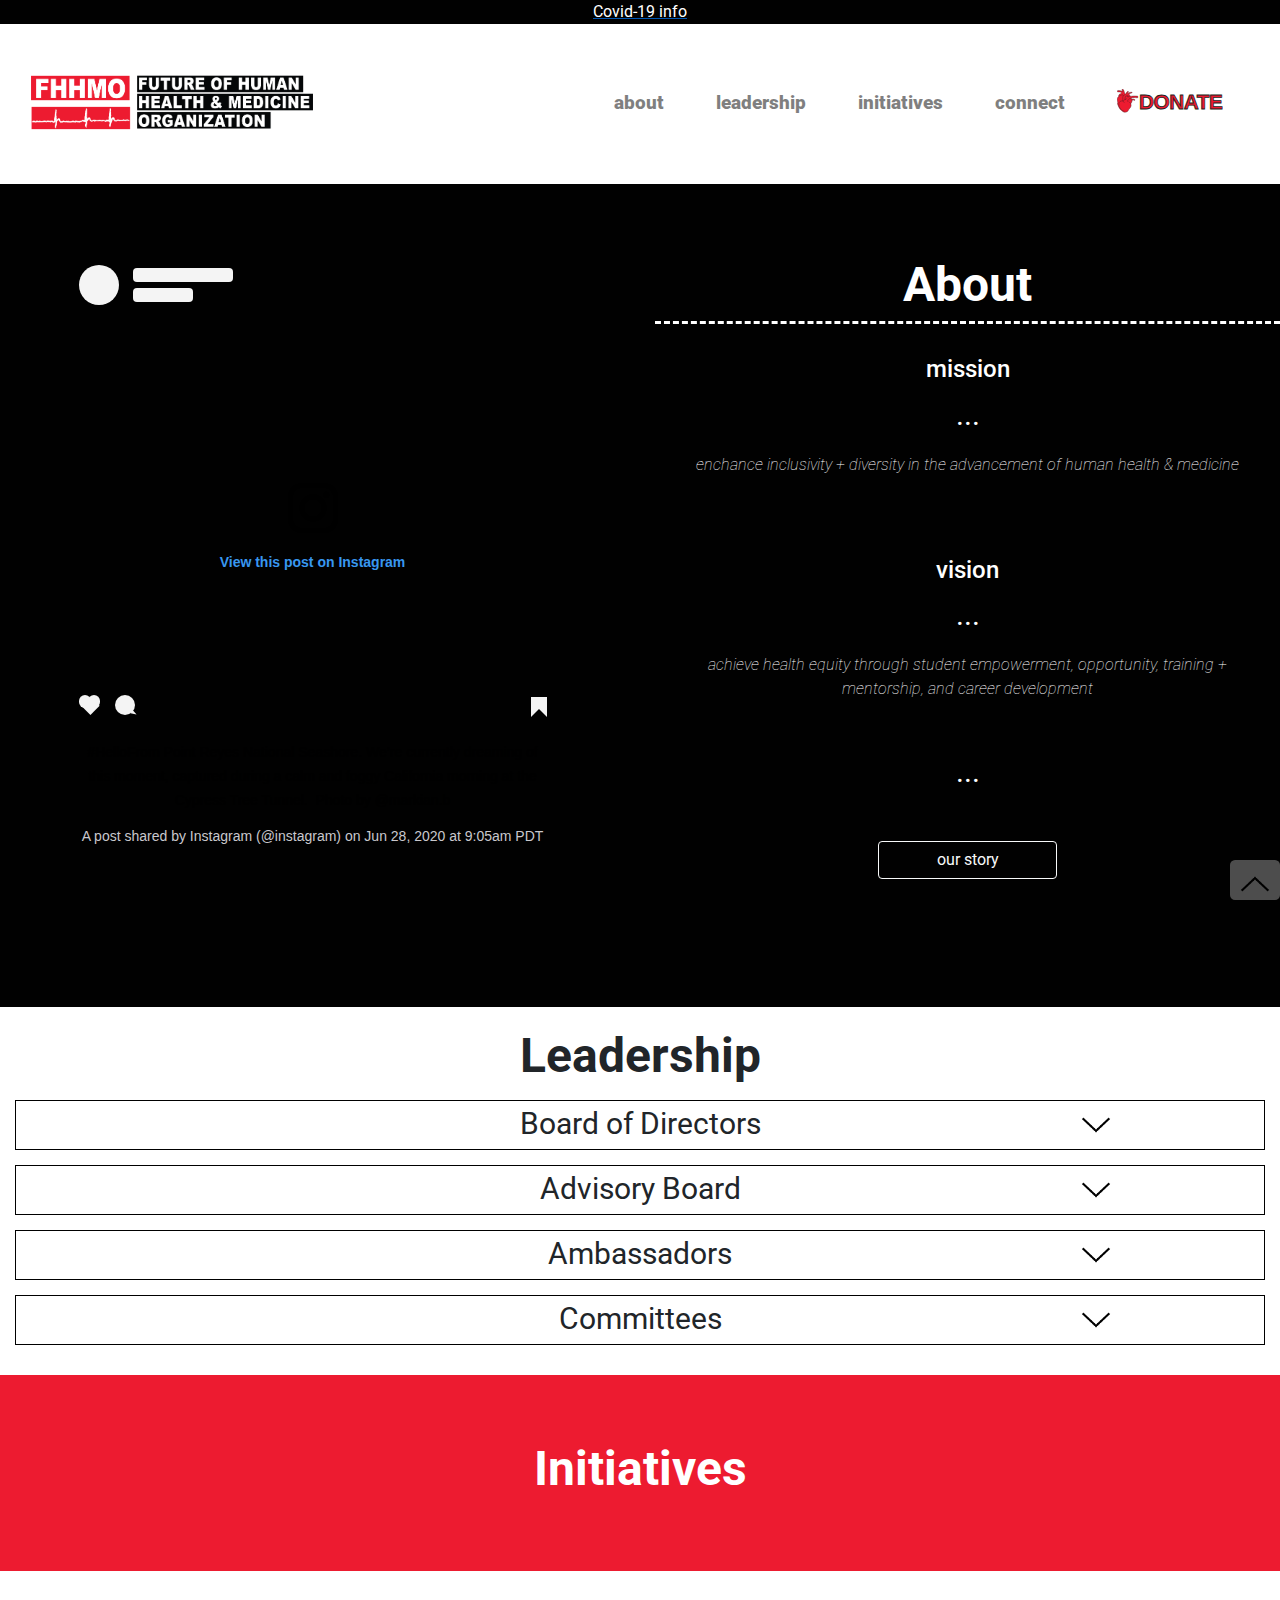
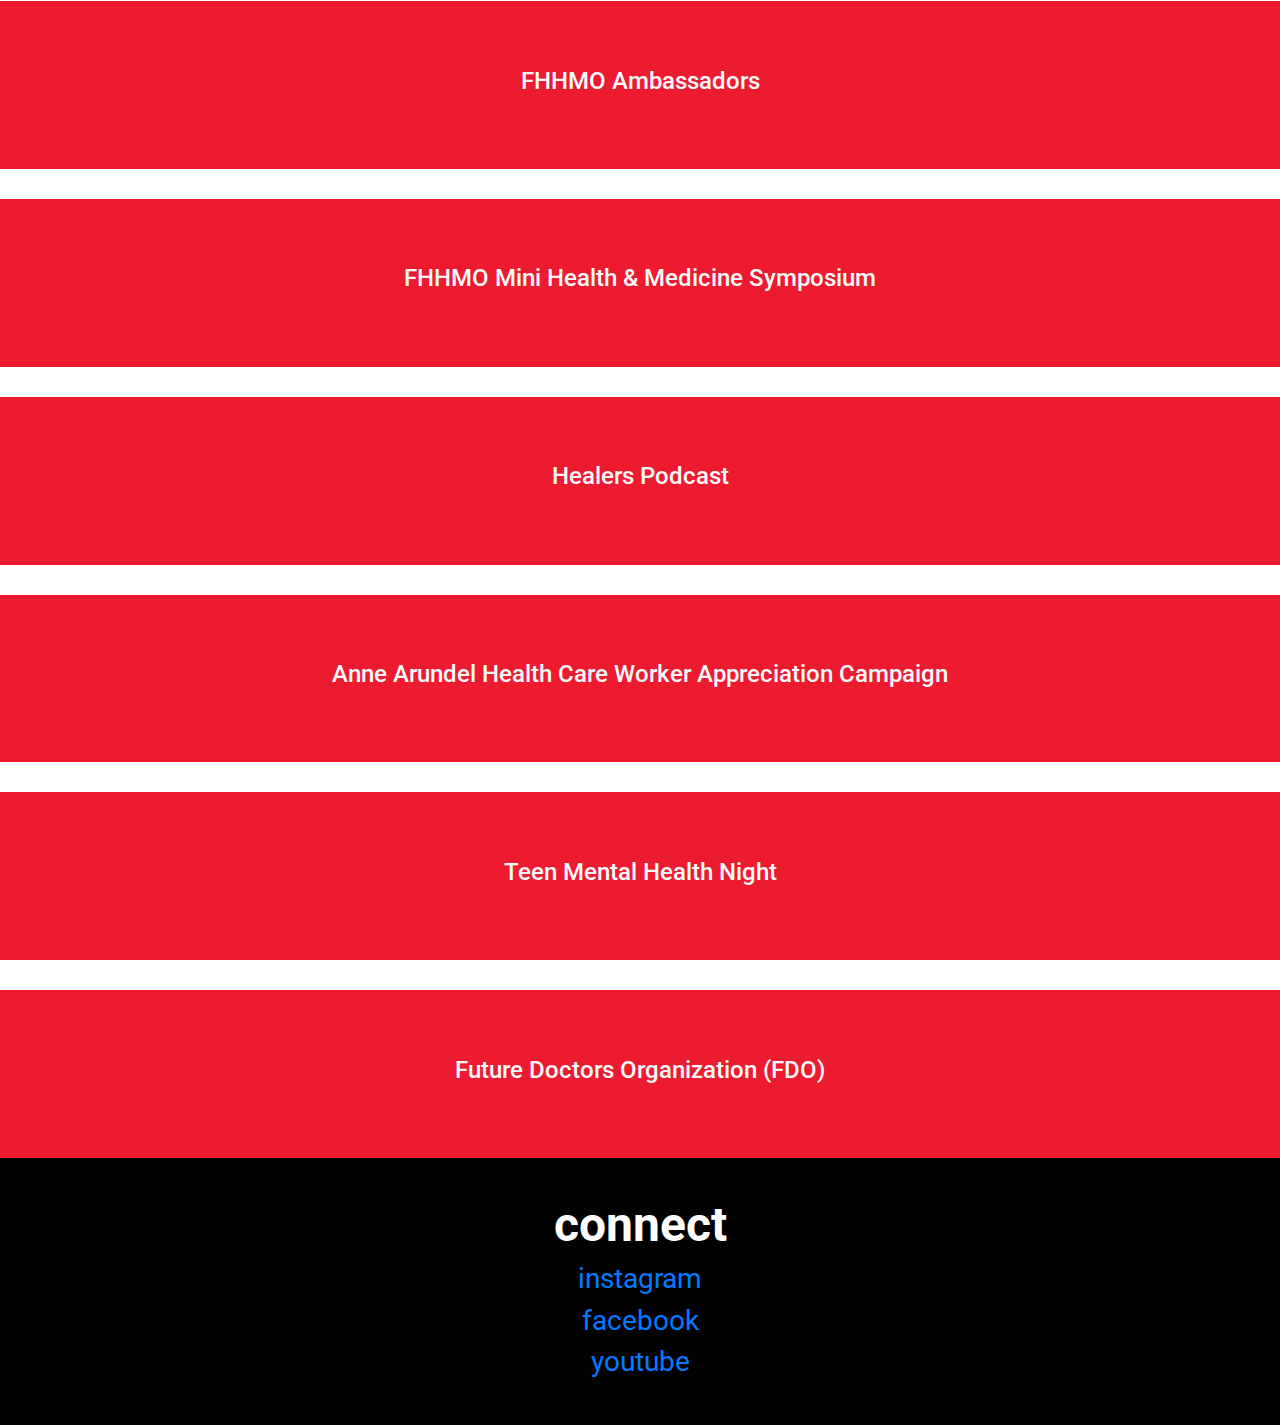
==== index.html @ d62b09a0 "second" ====
<!DOCTYPE html>
<html lang="en" dir="ltr">

<head>
  <meta charset="utf-8">
  <title>FHHMO</title>
  <!-- Google Fonts -->
  <link href="https://fonts.googleapis.com/css2?family=Roboto:ital,wght@0,400;0,500;0,900;1,100&display=swap" rel="stylesheet">

  <!-- style sheet links -->
  <link rel="stylesheet" href="css/styles.css">
  <link rel="stylesheet" href="https://stackpath.bootstrapcdn.com/bootstrap/4.3.1/css/bootstrap.min.css" integrity="sha384-ggOyR0iXCbMQv3Xipma34MD+dH/1fQ784/j6cY/iJTQUOhcWr7x9JvoRxT2MZw1T" crossorigin="anonymous">

  <meta name="viewport" content="width=device-width, initial-scale=1, shrink-to-fit=no">

  <!-- Bootstrap Scripts -->
  <!-- jQuery first, then Popper.js, then Bootstrap JS -->
  <!--<script src="https://code.jquery.com/jquery-3.3.1.slim.min.js" integrity="sha384-q8i/X+965DzO0rT7abK41JStQIAqVgRVzpbzo5smXKp4YfRvH+8abtTE1Pi6jizo" crossorigin="anonymous"></script>-->
  <script src="https://ajax.googleapis.com/ajax/libs/jquery/3.5.1/jquery.min.js"></script>
  <script src="https://cdnjs.cloudflare.com/ajax/libs/popper.js/1.14.7/umd/popper.min.js" integrity="sha384-UO2eT0CpHqdSJQ6hJty5KVphtPhzWj9WO1clHTMGa3JDZwrnQq4sF86dIHNDz0W1" crossorigin="anonymous"></script>
  <script src="https://stackpath.bootstrapcdn.com/bootstrap/4.3.1/js/bootstrap.min.js" integrity="sha384-JjSmVgyd0p3pXB1rRibZUAYoIIy6OrQ6VrjIEaFf/nJGzIxFDsf4x0xIM+B07jRM" crossorigin="anonymous"></script>

  <!-- drop-down-handler-->
  <script src="drop-down-handler.js"></script>

</head>


<body>
  <a href="google.com">
    <div style="text-align: center;" class="black">
      Covid-19 info
    </div>
  </a>
  
  <a href="#home">
    <div id="back-to-top">
      <img src="images/down-arrow.png">
    </div>
  </a>


  <section id="home">
    <div class="container-fluid">

      <nav class="navbar navbar-expand-sm navbar-light">
        <a class="navbar-brand" href="#">
          <img src="images/FHHMO_high_res_logo.png" alt="" width="282" height="57">
        </a>
        <button class="navbar-toggler" type="button" data-toggle="collapse" data-target="#navbarTogglerDemo02">
          <span class="navbar-toggler-icon"></span>
        </button>

        <div class="collapse navbar-collapse" id="navbarTogglerDemo02">

          <ul class="navbar-nav ml-auto">

            <li class="nav-item">
              <a class="nav-link" href="#about">about</a>
            </li>
            <li class="nav-item">
              <a class="nav-link" href="#leadership">leadership</a>

            </li>
            <li class="nav-item">
              <a class="nav-link" href="#initiatives">initiatives</a>
            </li>
            <li class="nav-item">
              <a class="nav-link" href="#connect">connect</a>
            </li>
            <li class="nav-item">
              <a class="nav-link" href="https://givebutter.com/qYx73p">
                <img src="images/donate_button.svg" alt="donate-button" height="30">
              </a>
            </li>
          </ul>

        </div>

      </nav>

    </div>

<!-- Video
    <div class="container ">
      <div class="container-fluid  50% embed-responsive embed-responsive-16by9 ">
        <iframe width="56%" height="31.5%" src="https://www.youtube.com/embed/BLvO_H3pqCI" frameborder="0" allow="accelerometer; autoplay; encrypted-media; gyroscope; picture-in-picture"></iframe>
      </div>
    -->


  </section>

  <!-- Issues
  <section class="red">

    <ul>
      <li>medical inequalities</li>
      <li>the leaking medical pipeline</li>
      <li>abundance of preventable diseases</li>
      <li>medical resource allocation</li>
      <li>A not-so representative medical workforce</li>
    </ul> 
    <div class="container extra-padding">
      <h3 class="feature-caption">The Issues</h3>
      <div class="row">
        <div class="feature-box col-lg-4 col-md-6 col-sm-6 issues-pictures">
          <img src="images/Inequality-symbol.svg" class="center" height="60" alt="" ></img>
          <h3 class="feature-title">Medical Inequalities</h3>
          <p>continue to exist across and hinder health across the US & globe.</p>
          <a href="https://www.ncbi.nlm.nih.gov/pmc/articles/PMC4481045/pdf/GHA-8-27106.pdf" class="btn btn-outline-light">Read More</a>
        </div>

        <div class="feature-box col-lg-4 col-md-6 col-sm-6 issues-pictures">
          <img src="images/Medical_Professional_Illustration.svg" class="center" height="60"></img>
          <h3 class="feature-title">Medical Professional Shortages</h3>
          <p>across the US threaten the delivery of health care services.</p>
          <a href="https://www.aamc.org/news-insights/press-releases/new-findings-confirm-predictions-physician-shortage" class="btn btn-outline-light">Read More</a>
        </div>

        <div class="feature-box col-lg-4 col-md-6 col-sm-6 issues-pictures">
          <img src="images/Antibiotic_illustration.svg" class="center" height="60"></img>
          <h3 class="feature-title">Drug Resistance</h3>
          <p>bacterias developing resistance to drugs designed to treat them pose a serious health risk</p>
        <a href="https://www.cdc.gov/drugresistance/index.html" class="btn btn-outline-light">Read More</a>
        </div>

        <div class="feature-box col-lg-4 col-md-6 col-sm-6 issues-pictures" class="center">
          <img src="images/Brain.svg" class="center" height="60"></img>
          <h3 class="feature-title">Mental Health Crisis</h3>
          <p>more and more people fall victim to mental health diseases without getting proper treatment</p>
          <a href="https://www.nimh.nih.gov/health/statistics/index.shtml" class="btn btn-outline-light">Read More</a>
        </div>
        <div class="feature-box col-lg-4 col-md-6 col-sm-6 issues-pictures">
          <img src="images/Inclusive_Learning_Image.svg" class="center" height="80" ></img>
          <h3 class="feature-title">Lack of Inclusive Learning Opportunities</h3>
          <p>for Newcomers in Local Medical & Health Communities</p>
          <a href="https://www.aamc.org/system/files/reports/1/march2014aib_ananalysisofthemedicalschoolpipeline.pdf" class="btn btn-outline-light">Read More</a>
        </div>
        <div class="feature-box col-lg-4 col-md-6 col-sm-6 issues-pictures">
          <img src="images/Opioid_illustration.svg" class="center" height="60"></img>
          <h3 class="feature-title">America’s Opioid Epidemic </h3>
          <p>these pain killers are killing Americans</p>
          <a href="https://www.cdc.gov/drugoverdose/epidemic/index.html" class="btn btn-outline-light">Read More</a>
        </div>
      </div>

  </section>
-->

<!-- Start  -->
  <section id="about" class="black">
    <div class="row">
      <div class="feature-box col-lg-6 col-md-6 col-sm-6">
      <div id="insta-container">
        <blockquote style="height: 100%; width: 100%" class="instagram-media" data-instgrm-captioned data-instgrm-permalink="https://www.instagram.com/p/CB_B4z_s-0r/?utm_source=ig_embed&amp;utm_campaign=loading" data-instgrm-version="12" style=" background:#FFF; border:0; border-radius:3px; box-shadow:0 0 1px 0 rgba(0,0,0,0.5),0 1px 10px 0 rgba(0,0,0,0.15); margin: 1px; max-width:540px; min-width:326px; padding:0; width:99.375%; width:-webkit-calc(100% - 2px); width:calc(100% - 2px); margin-left: 10%;"><div style="padding:16px;"> <a href="https://www.instagram.com/p/CB_B4z_s-0r/?utm_source=ig_embed&amp;utm_campaign=loading" style=" background:#FFFFFF; line-height:0; padding:0 0; text-align:center; text-decoration:none; width:100%;" target="_blank"> <div style=" display: flex; flex-direction: row; align-items: center;"> <div style="background-color: #F4F4F4; border-radius: 50%; flex-grow: 0; height: 40px; margin-right: 14px; width: 40px;"></div> <div style="display: flex; flex-direction: column; flex-grow: 1; justify-content: center;"> <div style=" background-color: #F4F4F4; border-radius: 4px; flex-grow: 0; height: 14px; margin-bottom: 6px; width: 100px;"></div> <div style=" background-color: #F4F4F4; border-radius: 4px; flex-grow: 0; height: 14px; width: 60px;"></div></div></div><div style="padding: 19% 0;"></div> <div style="display:block; height:50px; margin:0 auto 12px; width:50px;"><svg width="50px" height="50px" viewBox="0 0 60 60" version="1.1" xmlns="https://www.w3.org/2000/svg" xmlns:xlink="https://www.w3.org/1999/xlink"><g stroke="none" stroke-width="1" fill="none" fill-rule="evenodd"><g transform="translate(-511.000000, -20.000000)" fill="#000000"><g><path d="M556.869,30.41 C554.814,30.41 553.148,32.076 553.148,34.131 C553.148,36.186 554.814,37.852 556.869,37.852 C558.924,37.852 560.59,36.186 560.59,34.131 C560.59,32.076 558.924,30.41 556.869,30.41 M541,60.657 C535.114,60.657 530.342,55.887 530.342,50 C530.342,44.114 535.114,39.342 541,39.342 C546.887,39.342 551.658,44.114 551.658,50 C551.658,55.887 546.887,60.657 541,60.657 M541,33.886 C532.1,33.886 524.886,41.1 524.886,50 C524.886,58.899 532.1,66.113 541,66.113 C549.9,66.113 557.115,58.899 557.115,50 C557.115,41.1 549.9,33.886 541,33.886 M565.378,62.101 C565.244,65.022 564.756,66.606 564.346,67.663 C563.803,69.06 563.154,70.057 562.106,71.106 C561.058,72.155 560.06,72.803 558.662,73.347 C557.607,73.757 556.021,74.244 553.102,74.378 C549.944,74.521 548.997,74.552 541,74.552 C533.003,74.552 532.056,74.521 528.898,74.378 C525.979,74.244 524.393,73.757 523.338,73.347 C521.94,72.803 520.942,72.155 519.894,71.106 C518.846,70.057 518.197,69.06 517.654,67.663 C517.244,66.606 516.755,65.022 516.623,62.101 C516.479,58.943 516.448,57.996 516.448,50 C516.448,42.003 516.479,41.056 516.623,37.899 C516.755,34.978 517.244,33.391 517.654,32.338 C518.197,30.938 518.846,29.942 519.894,28.894 C520.942,27.846 521.94,27.196 523.338,26.654 C524.393,26.244 525.979,25.756 528.898,25.623 C532.057,25.479 533.004,25.448 541,25.448 C548.997,25.448 549.943,25.479 553.102,25.623 C556.021,25.756 557.607,26.244 558.662,26.654 C560.06,27.196 561.058,27.846 562.106,28.894 C563.154,29.942 563.803,30.938 564.346,32.338 C564.756,33.391 565.244,34.978 565.378,37.899 C565.522,41.056 565.552,42.003 565.552,50 C565.552,57.996 565.522,58.943 565.378,62.101 M570.82,37.631 C570.674,34.438 570.167,32.258 569.425,30.349 C568.659,28.377 567.633,26.702 565.965,25.035 C564.297,23.368 562.623,22.342 560.652,21.575 C558.743,20.834 556.562,20.326 553.369,20.18 C550.169,20.033 549.148,20 541,20 C532.853,20 531.831,20.033 528.631,20.18 C525.438,20.326 523.257,20.834 521.349,21.575 C519.376,22.342 517.703,23.368 516.035,25.035 C514.368,26.702 513.342,28.377 512.574,30.349 C511.834,32.258 511.326,34.438 511.181,37.631 C511.035,40.831 511,41.851 511,50 C511,58.147 511.035,59.17 511.181,62.369 C511.326,65.562 511.834,67.743 512.574,69.651 C513.342,71.625 514.368,73.296 516.035,74.965 C517.703,76.634 519.376,77.658 521.349,78.425 C523.257,79.167 525.438,79.673 528.631,79.82 C531.831,79.965 532.853,80.001 541,80.001 C549.148,80.001 550.169,79.965 553.369,79.82 C556.562,79.673 558.743,79.167 560.652,78.425 C562.623,77.658 564.297,76.634 565.965,74.965 C567.633,73.296 568.659,71.625 569.425,69.651 C570.167,67.743 570.674,65.562 570.82,62.369 C570.966,59.17 571,58.147 571,50 C571,41.851 570.966,40.831 570.82,37.631"></path></g></g></g></svg></div><div style="padding-top: 8px;"> <div style=" color:#3897f0; font-family:Arial,sans-serif; font-size:14px; font-style:normal; font-weight:550; line-height:18px;"> View this post on Instagram</div></div><div style="padding: 12.5% 0;"></div> <div style="display: flex; flex-direction: row; margin-bottom: 14px; align-items: center;"><div> <div style="background-color: #F4F4F4; border-radius: 50%; height: 12.5px; width: 12.5px; transform: translateX(0px) translateY(7px);"></div> <div style="background-color: #F4F4F4; height: 12.5px; transform: rotate(-45deg) translateX(3px) translateY(1px); width: 12.5px; flex-grow: 0; margin-right: 14px; margin-left: 2px;"></div> <div style="background-color: #F4F4F4; border-radius: 50%; height: 12.5px; width: 12.5px; transform: translateX(9px) translateY(-18px);"></div></div><div style="margin-left: 8px;"> <div style=" background-color: #F4F4F4; border-radius: 50%; flex-grow: 0; height: 20px; width: 20px;"></div> <div style=" width: 0; height: 0; border-top: 2px solid transparent; border-left: 6px solid #f4f4f4; border-bottom: 2px solid transparent; transform: translateX(16px) translateY(-4px) rotate(30deg)"></div></div><div style="margin-left: auto;"> <div style=" width: 0px; border-top: 8px solid #F4F4F4; border-right: 8px solid transparent; transform: translateY(16px);"></div> <div style=" background-color: #F4F4F4; flex-grow: 0; height: 12px; width: 16px; transform: translateY(-4px);"></div> <div style=" width: 0; height: 0; border-top: 8px solid #F4F4F4; border-left: 8px solid transparent; transform: translateY(-4px) translateX(8px);"></div></div></div></a> <p style=" margin:8px 0 0 0; padding:0 4px;"> <a href="https://www.instagram.com/p/CB_B4z_s-0r/?utm_source=ig_embed&amp;utm_campaign=loading" style=" color:#000; font-family:Arial,sans-serif; font-size:14px; font-style:normal; font-weight:normal; line-height:17px; text-decoration:none; word-wrap:break-word;" target="_blank">#HelloFrom Point Reyes National Seashore. We’re currently dreaming of this moment, captured during a calm and foggy California morning at the Cypress Tree Tunnel.⁣⁣ ⁣ Photo by @markian.b</a></p> <p style=" color:#c9c8cd; font-family:Arial,sans-serif; font-size:14px; line-height:17px; margin-bottom:0; margin-top:8px; overflow:hidden; padding:8px 0 7px; text-align:center; text-overflow:ellipsis; white-space:nowrap;">A post shared by <a href="https://www.instagram.com/instagram/?utm_source=ig_embed&amp;utm_campaign=loading" style=" color:#c9c8cd; font-family:Arial,sans-serif; font-size:14px; font-style:normal; font-weight:normal; line-height:17px;" target="_blank"> Instagram</a> (@instagram) on <time style=" font-family:Arial,sans-serif; font-size:14px; line-height:17px;" datetime="2020-06-28T16:05:31+00:00">Jun 28, 2020 at 9:05am PDT</time></p></div></blockquote> <script async src="http://www.instagram.com/embed.js"></script>
      </div>
      </div>
      <div class="feature-box col-lg-6 col-md-6 col-sm-6">
        <div class="container">
          <h3 class="feature-caption">About</h3>
          <div class="row" id="about-row">
            <div class="feature-box col-lg-12 col-md-12 col-sm-12">
              <h3 class="feature-title">mission</h3>
              <p class="dot-separator">...</p>
              <p class="thin-paragraph">enchance inclusivity + diversity in the advancement of human health & medicine</p>
            </div>
    
            <div class="feature-box col-lg-12 col-md-12 col-sm-12">
              <h3 class="feature-title">vision</h3>
              <p class="dot-separator">...</p>
              <p class="thin-paragraph">achieve health equity through student empowerment, opportunity, training + mentorship, and career development</p>
            </div>
          </div>
          <p class="dot-separator">...</p>
          <div class="row">
            <div class="feature-box col-lg-12 col-md-12 col-sm-12">
              <a href="https://www.cdc.gov/drugresistance/index.html" class="btn btn-outline-light btn-stretch">our story</a>
              </div>
          </div>
      </div>
    </div>
  </section>

  <section id="leadership">
    <h3 style="margin-top: 20px" class="feature-caption">Leadership</h3>
    <div class="drop-down">
      <p class="drop-down-header"> Board of Directors </p>
      <img class="drop-down-arrow" src="images/down-arrow.png">
      <div class="drop-down-value">
        <!-- Template with profile-->
        <div class="row">
          <div class="feature-box col-lg-6 col-md-6 col-sm-6">
          <img style="margin-top: -50px; border-radius: 5px;" class="profile-image" src="images/person.jpeg">
          <div class="drop-down-text" style="padding: 10px; display: inline-block">
            <h3> Bill Gates </h3>
            <p class="thin-paragraph" >Microsoft <br> Bill and Melinda Gates Foundation</p>
          </div>
          </div>
          <div class="feature-box col-lg-6 col-md-6 col-sm-6">
            <img style="margin-top: -50px; border-radius: 5px;" class="profile-image" src="images/person.jpeg">
            <div class="drop-down-text" style="padding: 10px; display: inline-block">
              <h3> Bill Gates </h3>
              <p class="thin-paragraph" >Microsoft <br> Bill and Melinda Gates Foundation</p>
            </div>
            </div>
        </div>
        <!-- End Template -->

        <!-- Template without profile-->
        <div class="row">
          <div class="feature-box col-lg-6 col-md-6 col-sm-6">
            <div class="drop-down-text">
              <h3> Paxton Paganelli </h3>
              <p class="thin-paragraph" >Co-Founder & President</p>
            </div>
            </div>

          <div class="feature-box col-lg-6 col-md-6 col-sm-6">
            <div class="drop-down-text">
              <h3> Paxton Paganelli </h3>
              <p class="thin-paragraph" >Co-Founder & President</p>
            </div>
        </div>
        <!-- End Template -->

        </div>
      </div>
    </div>

    <div class="drop-down">
      <p class="drop-down-header"> Advisory Board </p>
      <img class="drop-down-arrow" src="images/down-arrow.png">
      <div class="drop-down-value">
        <!-- Insert Rows -->
      </div>
    </div>

    <div class="drop-down">
      <p class="drop-down-header"> Ambassadors </p>
      <img class="drop-down-arrow" src="images/down-arrow.png">
      <div class="drop-down-value">
        <!-- Insert Rows -->
      </div>
    </div>

    <div class="drop-down">
      <p class="drop-down-header"> Committees </p>
      <img class="drop-down-arrow" src="images/down-arrow.png">
      <div class="drop-down-value">
        <!-- Insert Rows -->
      </div>
    </div>
    
  </section>


  <section id="initiatives">
    <div class="row red row-space">
      <div class="feature-box col-lg-12 col-md-12 col-sm-12">
        <h3 class="feature-caption">Initiatives</<h3>
      </div>
    </div>
    <div class="row red row-space">
      <div class="feature-box col-lg-12 col-md-12 col-sm-12">
        <a href="google.com"> <h4 class="feature-title btn-outline-light">FHHMO Ambassadors</h4></a>
      </div>
    </div>
    <div class="row red row-space">
      <div class="feature-box col-lg-12 col-md-12 col-sm-12">
        <a href="google.com"> <h4 class="feature-title btn-outline-light">FHHMO Mini Health & Medicine Symposium</h4></a>
      </div>
    </div>
    <div class="row red row-space">
      <div class="feature-box col-lg-12 col-md-12 col-sm-12">
        <a href="google.com"> <h4 class="feature-title btn-outline-light">Healers Podcast</h4></a>
      </div>
    </div>
    <div class="row red row-space">
      <div class="feature-box col-lg-12 col-md-12 col-sm-12">
        <a href="google.com"> <h4 class="feature-title btn-outline-light">Anne Arundel Health Care Worker Appreciation Campaign</h4></a>
      </div>
    </div>
    <div class="row red row-space">
      <div class="feature-box col-lg-12 col-md-12 col-sm-12">
        <a href="google.com"> <h4 class="feature-title btn-outline-light">Teen Mental Health Night</h4></a>
      </div>
    </div>
    <div class="row red row-space">
      <div class="feature-box col-lg-12 col-md-12 col-sm-12">
        <a href="google.com"> <h4 class="feature-title btn-outline-light">Future Doctors Organization (FDO)</h4></a>
      </div>
    </div>
  </section>


  <!-- End  -->

  <!-- Solutions 
  <section id="solution">
    <div class="container-fluid">


    <h3 class ="feature-caption extra-padding">FHHMO's Solution</h3>
  <div class="container">


<div class="row">
  <div class="col-lg-4 col-md-6 col-sm-6 extra-padding">
    <div class="little-box ">Inclusivity</div>
      <div class="little-box">Empowerment</div>
      <div class="little-box">Community</div>
      <div class="little-box">Exposure</div>
      <div class="little-box">Opportunity</div>
      <div class="little-box">Mentorship</div>
      <div class="little-box">Career Development</div>

  </div>
  <div class="col-lg-6 col-md-6 col-sm-6">
    <p class="solution-paragraph"> As a local non-profit organization based out of Annapolis, MD, we connect students, primarily high schoolers, of the community with leading medical & health experts from various health careers and professions through a variety of empowerment opportunities and resources. Through such opportunities, students are able to engage with local medical health leaders and ask questions about the field and state of human health and medicine.
    <p class="solution-paragraph">When it comes to the advancement of human health and medicine, it is an effort and cause in which all fellow humans are stakeholders. At FHHMO, through community-centric inclusive empowerment efforts, we believe in a medical & health work force that represents the entire population, where everyone has the best chance for a healthier future.
    <p class="solution-paragraph">Since our inception, originating in 2012, for seven years now, we continue to organize and provide opportunities for students
    ages (13-19) to learn about the medical field and to take action to ensure the future of human health and medicine.</p>
  </div>

</div>

  </div>
  </div>
  </section>
  <section id="in action">
  </section>

-->

  <section id="connect">
    <div class="container-fluid black">

      <h3 class="feature-caption connect-statement" >connect </h3>
      <h3 class="social-media">
        <a href="https://www.instagram.com/fhhmo">instagram</a> </h3>
      <h3 class="social-media">
        <a href="https://www.facebook.com/fhhmo">facebook</a>
      </h3>
      <h3 class="social-media">
        <a href="https://www.youtube.com/channel/UCBR-TOpbzAOdKMTjW9kz0HQ">youtube</a>
        </h3>

    </div>
  </section>


</body>

</html>
---- css/styles.css ----
body {
text-align: center;
}

h1,h2,h3,h4,h5,h6{
  text-align: center;
}

p {
text-align: center;
font-size: 1rem;
}


/* Headings */

.red-donate-button{
  background-color: #ed1b30;
}
.container-fluid{
  padding: 3% 15%;
}

.container{
  padding-top: 1%;
  padding-bottom: 5%;
}

.center{
  display:block;
  margin-left: auto;
  margin-right: auto;
  width: 50%;
  padding-bottom: 1rem;
}
.white-box{
  padding-top: 1%;
  padding-bottom: 1%;
  margin-top: 20px;
}

.big-white-heading{
  font-family: "Roboto";
  font-weight: bolder;
  font-size: 3em;
  line-height: 1;
  color: #ffffff;
  text-align: center;
  padding: 5% ;
}

/* Containers */

/* Sections */
.black-background{
  background-color: #010101;
}

.extra-padding{
  padding-top: 5%;
}

/* Navigation Bar */
.navbar {
  padding: 0 0 4.5rem;
}

.navbar-brand{
  font-family: "Roboto";
  font-size: 1rem;
  font-weight: normal;
}

.nav-item {
  padding: 0 18px
}

.nav-link {
  font-size: 1.2rem;
  font-weight: 900;
}


.feature-box {
  padding: 5%;
}

.feature-caption{
  font-size: 3rem;
  font-family: "Roboto";
  font-weight: 700;
}

.connect-statement{
  text-align: center;
}

.feature-title {
  font-size: 1.5rem;
  font-family: "Roboto";
  font-weight: 500;
}
.solution-paragraph {
  text-align: left;
  font-size: 1.25rem;
  font-family: "Roboto";
  font-weight: lighter;
}

.social-media {
  color: #ffffff;
  font-family: "Roboto";
  font-weight: normal;

}

.issues-pictures{
  align-self:center;
}

.little-box{
  display:block;
  margin-left: auto;
  margin-right: auto;
  width: 50%;
  padding-bottom: .5rem;
  padding-top: .5rem;
  background-color: #ed1b30;
  color: #fff;
  text-align: center;
  font-family: "Roboto";
  font-weight: bolder;
  font-size: 1rem;
}
.black{
  background-color: #010101;
  color: #ffffff;
}

.red {
  background-color: #ed1b30;
  color: #fff;
}

#title .container-fluid{
  padding: 3% 15% 7%;
}

#current-initiatives{
  background-color: #010101;
  color: #fff;
}

#about-row {
  border-top: 3px dashed white;
}

.thin-paragraph {
  font-weight: 100;
  font-style: italic;
}

.dot-separator {
  font-size: 30px;
}

.drop-down {
  border: 1px solid black;
  height: 50px;
  margin: 15px;
  overflow: hidden;
}

.drop-down-value{
  width: 90%;
  margin-left: 5%;
  text-align: left;
}
.drop-down-text>h3 {
  text-align: left;
}
.drop-down-text>p {
  text-align: left;
  margin-top: -10px;
}
.profile-image {
  display: inline-block;
  width: 100px;
}

.drop-down-header {
  text-align: center;
  font-size: 30px;
  margin-left: 25%; 
  width: 50%; 
  display: inline-block
}

.image-frame {
  height: 400px;
  overflow: hidden;
  margin-top: 30px;
}

.image-frame>img {
  display:block;
  margin-left: auto;
  margin-right: auto;
  width: 100%;
}

.btn-border {
  border: 1px solid white;
  padding: 20px;
  border-radius: 5px;
}

.row-space {
  margin-top: 30px;
}

.drop-down-arrow{
  margin-left: 10%; 
  margin-top: -10px; 
  width: 30px; 
  height: 30px;
}

.btn-stretch {
  width: 30%;
  margin-left: 35%;
}

#insta-container {
  margin-left: 10%; 
  width: 80%; 
  height: 640px
}

#back-to-top {
  z-index: 1;
  position: fixed;
  right: 0px;
  bottom: 0px;
  height: 40px;
  width: 50px;
  text-align: center;
  background-color: rgba(255, 255, 255, 0.3);
  border-radius: 5px;
  color: black;
  transform: rotate(180deg)
}

#back-to-top>img {
  height: 30px;
  bottom: 50px;
}
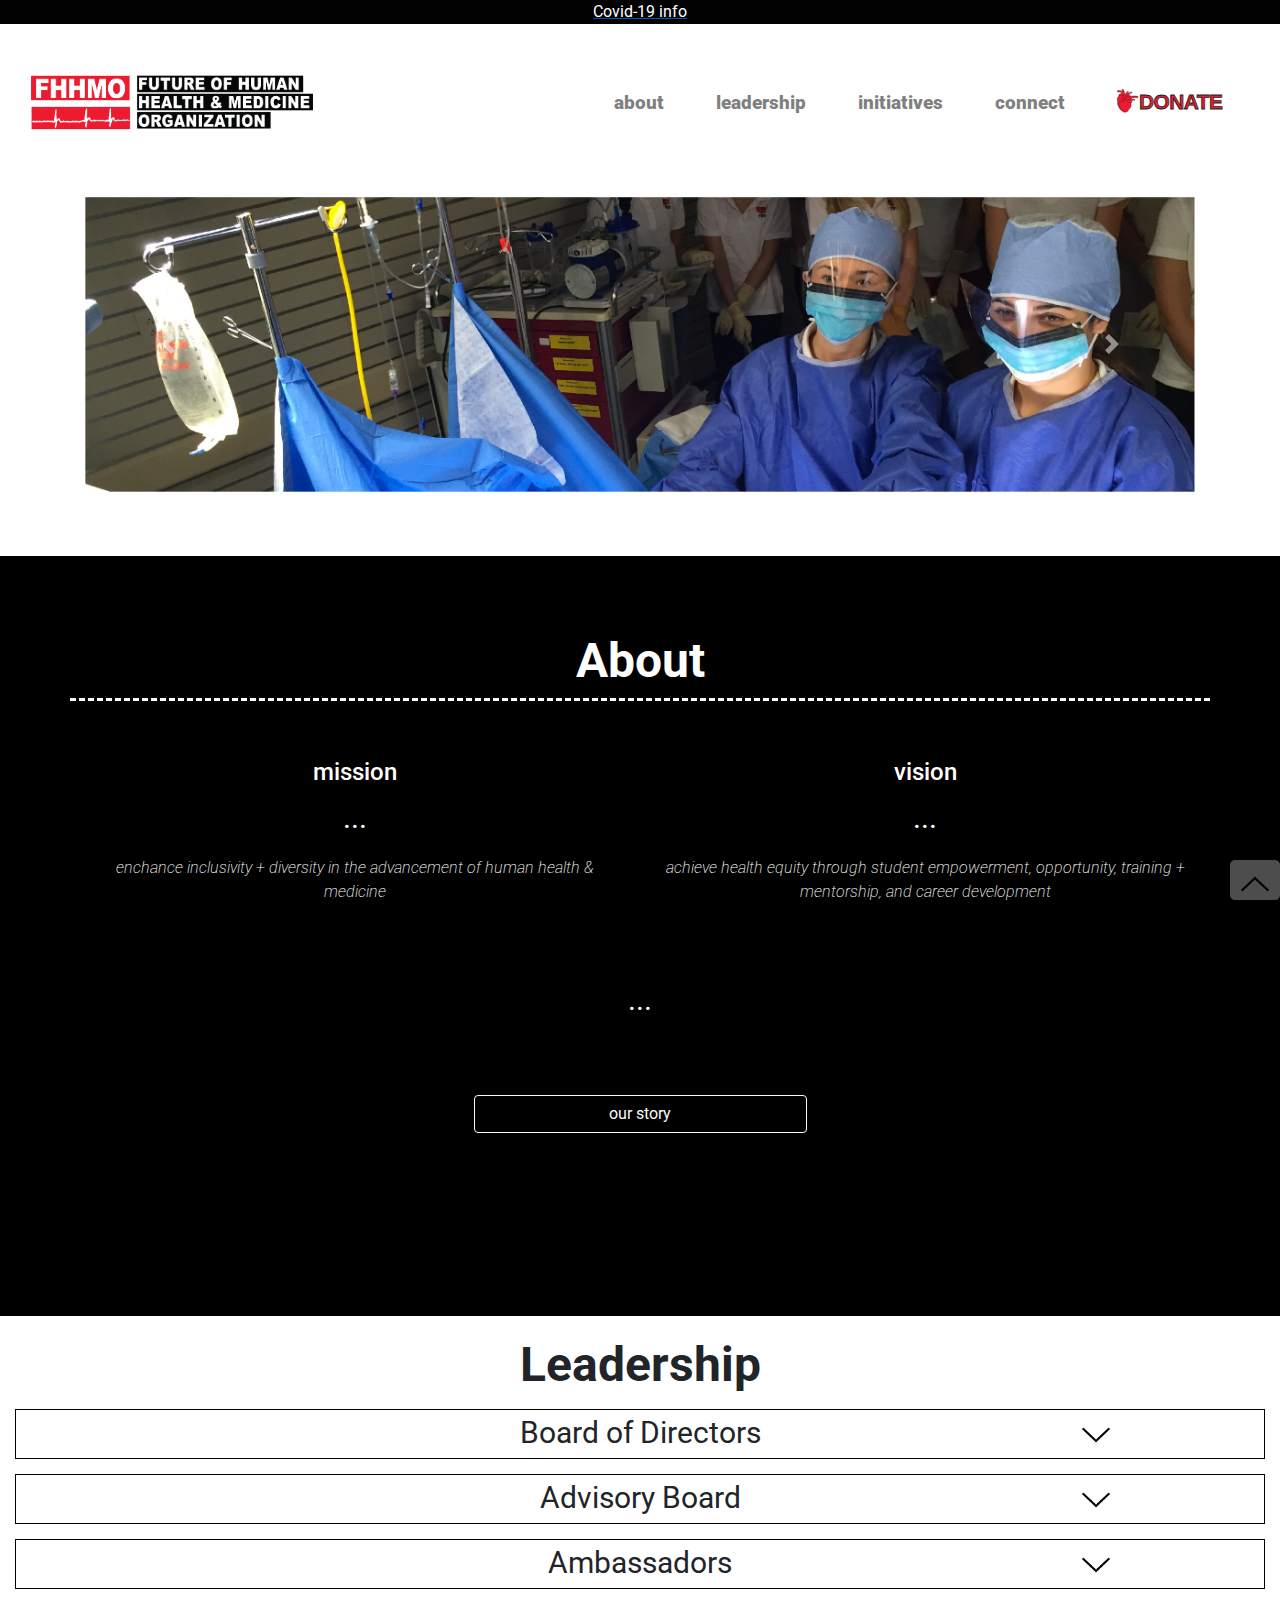
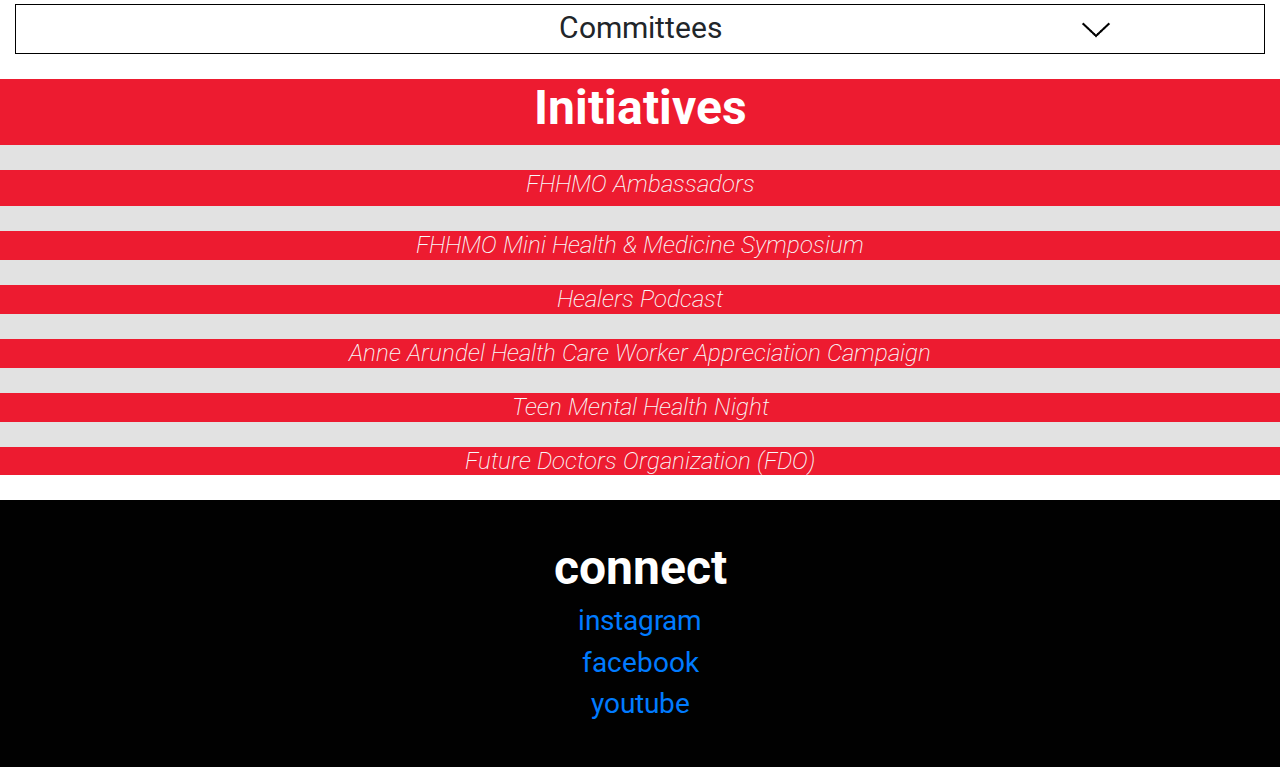
==== commit 959b89ef: "removed instablock and added carousel, adjusted the classes of the about section, added new color ba" ====
--- a/index.html
+++ b/index.html
@@ -13,15 +13,15 @@
 
   <meta name="viewport" content="width=device-width, initial-scale=1, shrink-to-fit=no">
 
+
   <!-- Bootstrap Scripts -->
-  <!-- jQuery first, then Popper.js, then Bootstrap JS -->
-  <!--<script src="https://code.jquery.com/jquery-3.3.1.slim.min.js" integrity="sha384-q8i/X+965DzO0rT7abK41JStQIAqVgRVzpbzo5smXKp4YfRvH+8abtTE1Pi6jizo" crossorigin="anonymous"></script>-->
-  <script src="https://ajax.googleapis.com/ajax/libs/jquery/3.5.1/jquery.min.js"></script>
-  <script src="https://cdnjs.cloudflare.com/ajax/libs/popper.js/1.14.7/umd/popper.min.js" integrity="sha384-UO2eT0CpHqdSJQ6hJty5KVphtPhzWj9WO1clHTMGa3JDZwrnQq4sF86dIHNDz0W1" crossorigin="anonymous"></script>
-  <script src="https://stackpath.bootstrapcdn.com/bootstrap/4.3.1/js/bootstrap.min.js" integrity="sha384-JjSmVgyd0p3pXB1rRibZUAYoIIy6OrQ6VrjIEaFf/nJGzIxFDsf4x0xIM+B07jRM" crossorigin="anonymous"></script>
+  <script src="https://code.jquery.com/jquery-3.2.1.slim.min.js" integrity="sha384-KJ3o2DKtIkvYIK3UENzmM7KCkRr/rE9/Qpg6aAZGJwFDMVNA/GpGFF93hXpG5KkN" crossorigin="anonymous"></script>
+  <script src="https://cdnjs.cloudflare.com/ajax/libs/popper.js/1.12.9/umd/popper.min.js" integrity="sha384-ApNbgh9B+Y1QKtv3Rn7W3mgPxhU9K/ScQsAP7hUibX39j7fakFPskvXusvfa0b4Q" crossorigin="anonymous"></script>
+  <script src="https://maxcdn.bootstrapcdn.com/bootstrap/4.0.0/js/bootstrap.min.js" integrity="sha384-JZR6Spejh4U02d8jOt6vLEHfe/JQGiRRSQQxSfFWpi1MquVdAyjUar5+76PVCmYl" crossorigin="anonymous"></script>
 
   <!-- drop-down-handler-->
-  <script src="drop-down-handler.js"></script>
+  <script src="drop-down-handler.js"></script> 
+
 
 </head>
 
@@ -32,7 +32,7 @@
       Covid-19 info
     </div>
   </a>
-  
+
   <a href="#home">
     <div id="back-to-top">
       <img src="images/down-arrow.png">
@@ -43,7 +43,7 @@
   <section id="home">
     <div class="container-fluid">
 
-      <nav class="navbar navbar-expand-sm navbar-light">
+      <nav class="navbar navbar-expand-lg navbar-light">
         <a class="navbar-brand" href="#">
           <img src="images/FHHMO_high_res_logo.png" alt="" width="282" height="57">
         </a>
@@ -81,7 +81,7 @@
 
     </div>
 
-<!-- Video
+    <!-- Video
     <div class="container ">
       <div class="container-fluid  50% embed-responsive embed-responsive-16by9 ">
         <iframe width="56%" height="31.5%" src="https://www.youtube.com/embed/BLvO_H3pqCI" frameborder="0" allow="accelerometer; autoplay; encrypted-media; gyroscope; picture-in-picture"></iframe>
@@ -100,7 +100,7 @@
       <li>abundance of preventable diseases</li>
       <li>medical resource allocation</li>
       <li>A not-so representative medical workforce</li>
-    </ul> 
+    </ul>
     <div class="container extra-padding">
       <h3 class="feature-caption">The Issues</h3>
       <div class="row">
@@ -148,38 +148,136 @@
   </section>
 -->
 
-<!-- Start  -->
+  <!-- Start  -->
+
+  <!-- Rotating FHHMO Feature Images - Bootstrap Carousel  -->
+  <div class="container">
+    <div id="carouselExampleControls" class="carousel slide" data-ride="carousel">
+      <div class="carousel-inner">
+        <div class="carousel-item active">
+          <img class="d-block w-100" src="feature-images/FHHMO-OR-Student-Empowerment.jpg" alt="FHHMO hands on empowerment opportunity">
+        </div>
+        <div class="carousel-item">
+          <img class="d-block w-100" src="feature-images/FHHMO-Teen-Mental-Health-Night-FHHMO.jpg" alt="Teen Mental Health Nigh by FHHMO information">
+        </div>
+        <div class="carousel-item">
+          <img class="d-block w-100" src="feature-images/FHHMO-Teen-Mental-Health-Night-FHHMO.jpg" alt="Teen Mental Health Nigh by FHHMO information">
+        </div>
+        <div class="carousel-item">
+          <img class="d-block w-100" src="feature-images/Healers-Podcast-by-FHHMO.jpg" alt="Healers Podcast by FHHMO on Spotify with Ramona Seidel">
+        </div>
+      </div>
+      <a class="carousel-control-prev" href="#carouselExampleControls" role="button" data-slide="prev">
+        <span class="carousel-control-prev-icon" aria-hidden="true"></span>
+        <span class="sr-only">Previous</span>
+      </a>
+      <a class="carousel-control-next" href="#carouselExampleControls" role="button" data-slide="next">
+        <span class="carousel-control-next-icon" aria-hidden="true"></span>
+        <span class="sr-only">Next</span>
+      </a>
+    </div>
+  </div>
+
+
+
+
   <section id="about" class="black">
-    <div class="row">
-      <div class="feature-box col-lg-6 col-md-6 col-sm-6">
-      <div id="insta-container">
-        <blockquote style="height: 100%; width: 100%" class="instagram-media" data-instgrm-captioned data-instgrm-permalink="https://www.instagram.com/p/CB_B4z_s-0r/?utm_source=ig_embed&amp;utm_campaign=loading" data-instgrm-version="12" style=" background:#FFF; border:0; border-radius:3px; box-shadow:0 0 1px 0 rgba(0,0,0,0.5),0 1px 10px 0 rgba(0,0,0,0.15); margin: 1px; max-width:540px; min-width:326px; padding:0; width:99.375%; width:-webkit-calc(100% - 2px); width:calc(100% - 2px); margin-left: 10%;"><div style="padding:16px;"> <a href="https://www.instagram.com/p/CB_B4z_s-0r/?utm_source=ig_embed&amp;utm_campaign=loading" style=" background:#FFFFFF; line-height:0; padding:0 0; text-align:center; text-decoration:none; width:100%;" target="_blank"> <div style=" display: flex; flex-direction: row; align-items: center;"> <div style="background-color: #F4F4F4; border-radius: 50%; flex-grow: 0; height: 40px; margin-right: 14px; width: 40px;"></div> <div style="display: flex; flex-direction: column; flex-grow: 1; justify-content: center;"> <div style=" background-color: #F4F4F4; border-radius: 4px; flex-grow: 0; height: 14px; margin-bottom: 6px; width: 100px;"></div> <div style=" background-color: #F4F4F4; border-radius: 4px; flex-grow: 0; height: 14px; width: 60px;"></div></div></div><div style="padding: 19% 0;"></div> <div style="display:block; height:50px; margin:0 auto 12px; width:50px;"><svg width="50px" height="50px" viewBox="0 0 60 60" version="1.1" xmlns="https://www.w3.org/2000/svg" xmlns:xlink="https://www.w3.org/1999/xlink"><g stroke="none" stroke-width="1" fill="none" fill-rule="evenodd"><g transform="translate(-511.000000, -20.000000)" fill="#000000"><g><path d="M556.869,30.41 C554.814,30.41 553.148,32.076 553.148,34.131 C553.148,36.186 554.814,37.852 556.869,37.852 C558.924,37.852 560.59,36.186 560.59,34.131 C560.59,32.076 558.924,30.41 556.869,30.41 M541,60.657 C535.114,60.657 530.342,55.887 530.342,50 C530.342,44.114 535.114,39.342 541,39.342 C546.887,39.342 551.658,44.114 551.658,50 C551.658,55.887 546.887,60.657 541,60.657 M541,33.886 C532.1,33.886 524.886,41.1 524.886,50 C524.886,58.899 532.1,66.113 541,66.113 C549.9,66.113 557.115,58.899 557.115,50 C557.115,41.1 549.9,33.886 541,33.886 M565.378,62.101 C565.244,65.022 564.756,66.606 564.346,67.663 C563.803,69.06 563.154,70.057 562.106,71.106 C561.058,72.155 560.06,72.803 558.662,73.347 C557.607,73.757 556.021,74.244 553.102,74.378 C549.944,74.521 548.997,74.552 541,74.552 C533.003,74.552 532.056,74.521 528.898,74.378 C525.979,74.244 524.393,73.757 523.338,73.347 C521.94,72.803 520.942,72.155 519.894,71.106 C518.846,70.057 518.197,69.06 517.654,67.663 C517.244,66.606 516.755,65.022 516.623,62.101 C516.479,58.943 516.448,57.996 516.448,50 C516.448,42.003 516.479,41.056 516.623,37.899 C516.755,34.978 517.244,33.391 517.654,32.338 C518.197,30.938 518.846,29.942 519.894,28.894 C520.942,27.846 521.94,27.196 523.338,26.654 C524.393,26.244 525.979,25.756 528.898,25.623 C532.057,25.479 533.004,25.448 541,25.448 C548.997,25.448 549.943,25.479 553.102,25.623 C556.021,25.756 557.607,26.244 558.662,26.654 C560.06,27.196 561.058,27.846 562.106,28.894 C563.154,29.942 563.803,30.938 564.346,32.338 C564.756,33.391 565.244,34.978 565.378,37.899 C565.522,41.056 565.552,42.003 565.552,50 C565.552,57.996 565.522,58.943 565.378,62.101 M570.82,37.631 C570.674,34.438 570.167,32.258 569.425,30.349 C568.659,28.377 567.633,26.702 565.965,25.035 C564.297,23.368 562.623,22.342 560.652,21.575 C558.743,20.834 556.562,20.326 553.369,20.18 C550.169,20.033 549.148,20 541,20 C532.853,20 531.831,20.033 528.631,20.18 C525.438,20.326 523.257,20.834 521.349,21.575 C519.376,22.342 517.703,23.368 516.035,25.035 C514.368,26.702 513.342,28.377 512.574,30.349 C511.834,32.258 511.326,34.438 511.181,37.631 C511.035,40.831 511,41.851 511,50 C511,58.147 511.035,59.17 511.181,62.369 C511.326,65.562 511.834,67.743 512.574,69.651 C513.342,71.625 514.368,73.296 516.035,74.965 C517.703,76.634 519.376,77.658 521.349,78.425 C523.257,79.167 525.438,79.673 528.631,79.82 C531.831,79.965 532.853,80.001 541,80.001 C549.148,80.001 550.169,79.965 553.369,79.82 C556.562,79.673 558.743,79.167 560.652,78.425 C562.623,77.658 564.297,76.634 565.965,74.965 C567.633,73.296 568.659,71.625 569.425,69.651 C570.167,67.743 570.674,65.562 570.82,62.369 C570.966,59.17 571,58.147 571,50 C571,41.851 570.966,40.831 570.82,37.631"></path></g></g></g></svg></div><div style="padding-top: 8px;"> <div style=" color:#3897f0; font-family:Arial,sans-serif; font-size:14px; font-style:normal; font-weight:550; line-height:18px;"> View this post on Instagram</div></div><div style="padding: 12.5% 0;"></div> <div style="display: flex; flex-direction: row; margin-bottom: 14px; align-items: center;"><div> <div style="background-color: #F4F4F4; border-radius: 50%; height: 12.5px; width: 12.5px; transform: translateX(0px) translateY(7px);"></div> <div style="background-color: #F4F4F4; height: 12.5px; transform: rotate(-45deg) translateX(3px) translateY(1px); width: 12.5px; flex-grow: 0; margin-right: 14px; margin-left: 2px;"></div> <div style="background-color: #F4F4F4; border-radius: 50%; height: 12.5px; width: 12.5px; transform: translateX(9px) translateY(-18px);"></div></div><div style="margin-left: 8px;"> <div style=" background-color: #F4F4F4; border-radius: 50%; flex-grow: 0; height: 20px; width: 20px;"></div> <div style=" width: 0; height: 0; border-top: 2px solid transparent; border-left: 6px solid #f4f4f4; border-bottom: 2px solid transparent; transform: translateX(16px) translateY(-4px) rotate(30deg)"></div></div><div style="margin-left: auto;"> <div style=" width: 0px; border-top: 8px solid #F4F4F4; border-right: 8px solid transparent; transform: translateY(16px);"></div> <div style=" background-color: #F4F4F4; flex-grow: 0; height: 12px; width: 16px; transform: translateY(-4px);"></div> <div style=" width: 0; height: 0; border-top: 8px solid #F4F4F4; border-left: 8px solid transparent; transform: translateY(-4px) translateX(8px);"></div></div></div></a> <p style=" margin:8px 0 0 0; padding:0 4px;"> <a href="https://www.instagram.com/p/CB_B4z_s-0r/?utm_source=ig_embed&amp;utm_campaign=loading" style=" color:#000; font-family:Arial,sans-serif; font-size:14px; font-style:normal; font-weight:normal; line-height:17px; text-decoration:none; word-wrap:break-word;" target="_blank">#HelloFrom Point Reyes National Seashore. We’re currently dreaming of this moment, captured during a calm and foggy California morning at the Cypress Tree Tunnel.⁣⁣ ⁣ Photo by @markian.b</a></p> <p style=" color:#c9c8cd; font-family:Arial,sans-serif; font-size:14px; line-height:17px; margin-bottom:0; margin-top:8px; overflow:hidden; padding:8px 0 7px; text-align:center; text-overflow:ellipsis; white-space:nowrap;">A post shared by <a href="https://www.instagram.com/instagram/?utm_source=ig_embed&amp;utm_campaign=loading" style=" color:#c9c8cd; font-family:Arial,sans-serif; font-size:14px; font-style:normal; font-weight:normal; line-height:17px;" target="_blank"> Instagram</a> (@instagram) on <time style=" font-family:Arial,sans-serif; font-size:14px; line-height:17px;" datetime="2020-06-28T16:05:31+00:00">Jun 28, 2020 at 9:05am PDT</time></p></div></blockquote> <script async src="http://www.instagram.com/embed.js"></script>
-      </div>
-      </div>
-      <div class="feature-box col-lg-6 col-md-6 col-sm-6">
-        <div class="container">
-          <h3 class="feature-caption">About</h3>
-          <div class="row" id="about-row">
-            <div class="feature-box col-lg-12 col-md-12 col-sm-12">
-              <h3 class="feature-title">mission</h3>
-              <p class="dot-separator">...</p>
-              <p class="thin-paragraph">enchance inclusivity + diversity in the advancement of human health & medicine</p>
-            </div>
-    
-            <div class="feature-box col-lg-12 col-md-12 col-sm-12">
-              <h3 class="feature-title">vision</h3>
-              <p class="dot-separator">...</p>
-              <p class="thin-paragraph">achieve health equity through student empowerment, opportunity, training + mentorship, and career development</p>
-            </div>
-          </div>
-          <p class="dot-separator">...</p>
-          <div class="row">
-            <div class="feature-box col-lg-12 col-md-12 col-sm-12">
-              <a href="https://www.cdc.gov/drugresistance/index.html" class="btn btn-outline-light btn-stretch">our story</a>
+    <div class="black-box no-padding">
+
+
+
+      <!-- <div class="row">
+
+
+
+
+
+
+        <!-- <div id="insta-container">
+          <blockquote style="height: 100%; width: 100%" class="instagram-media" data-instgrm-permalink="https://www.instagram.com/p/CBOs9JcDzDd/?utm_source=ig_embed&amp;utm_campaign=loading" data-instgrm-version="12" style=" background:#FFF; border:0; border-radius:3px; box-shadow:0 0 1px 0 rgba(0,0,0,0.5),0 1px 10px 0 rgba(0,0,0,0.15); margin: 1px; max-width:540px; min-width:326px; padding:0; width:99.375%; width:-webkit-calc(100% - 2px); width:calc(100% - 2px);">
+            <div style="padding:16px;"> <a href="https://www.instagram.com/p/CBOs9JcDzDd/?utm_source=ig_embed&amp;utm_campaign=loading" style=" background:#FFFFFF; line-height:0; padding:0 0; text-align:center; text-decoration:none; width:100%;"
+                target="_blank">
+                <div style=" display: flex; flex-direction: row; align-items: center;">
+                  <div style="background-color: #F4F4F4; border-radius: 50%; flex-grow: 0; height: 40px; margin-right: 14px; width: 40px;"></div>
+                  <div style="display: flex; flex-direction: column; flex-grow: 1; justify-content: center;">
+                    <div style=" background-color: #F4F4F4; border-radius: 4px; flex-grow: 0; height: 14px; margin-bottom: 6px; width: 100px;"></div>
+                    <div style=" background-color: #F4F4F4; border-radius: 4px; flex-grow: 0; height: 14px; width: 60px;"></div>
+                  </div>
+                </div>
+                <div style="padding: 19% 0;"></div>
+                <div style="display:block; height:50px; margin:0 auto 12px; width:50px;"><svg width="50px" height="50px" viewBox="0 0 60 60" version="1.1" xmlns="https://www.w3.org/2000/svg" xmlns:xlink="https://www.w3.org/1999/xlink">
+                    <g stroke="none" stroke-width="1" fill="none" fill-rule="evenodd">
+                      <g transform="translate(-511.000000, -20.000000)" fill="#000000">
+                        <g>
+                          <path d="M556.869,30.41 C554.814,30.41 553.148,32.076 553.148,34.131 C553.148,36.186 554.814,37.852 556.869,37.852 C558.924,37.852 560.59,36.186 560.59,34.131 C560.59,32.076 558.924,30.41 556.869,30.41 M541,60.657 C535.114,60.657 530.342,55.887 530.342,50 C530.342,44.114 535.114,39.342 541,39.342 C546.887,39.342 551.658,44.114 551.658,50 C551.658,55.887 546.887,60.657 541,60.657 M541,33.886 C532.1,33.886 524.886,41.1 524.886,50 C524.886,58.899 532.1,66.113 541,66.113 C549.9,66.113 557.115,58.899 557.115,50 C557.115,41.1 549.9,33.886 541,33.886 M565.378,62.101 C565.244,65.022 564.756,66.606 564.346,67.663 C563.803,69.06 563.154,70.057 562.106,71.106 C561.058,72.155 560.06,72.803 558.662,73.347 C557.607,73.757 556.021,74.244 553.102,74.378 C549.944,74.521 548.997,74.552 541,74.552 C533.003,74.552 532.056,74.521 528.898,74.378 C525.979,74.244 524.393,73.757 523.338,73.347 C521.94,72.803 520.942,72.155 519.894,71.106 C518.846,70.057 518.197,69.06 517.654,67.663 C517.244,66.606 516.755,65.022 516.623,62.101 C516.479,58.943 516.448,57.996 516.448,50 C516.448,42.003 516.479,41.056 516.623,37.899 C516.755,34.978 517.244,33.391 517.654,32.338 C518.197,30.938 518.846,29.942 519.894,28.894 C520.942,27.846 521.94,27.196 523.338,26.654 C524.393,26.244 525.979,25.756 528.898,25.623 C532.057,25.479 533.004,25.448 541,25.448 C548.997,25.448 549.943,25.479 553.102,25.623 C556.021,25.756 557.607,26.244 558.662,26.654 C560.06,27.196 561.058,27.846 562.106,28.894 C563.154,29.942 563.803,30.938 564.346,32.338 C564.756,33.391 565.244,34.978 565.378,37.899 C565.522,41.056 565.552,42.003 565.552,50 C565.552,57.996 565.522,58.943 565.378,62.101 M570.82,37.631 C570.674,34.438 570.167,32.258 569.425,30.349 C568.659,28.377 567.633,26.702 565.965,25.035 C564.297,23.368 562.623,22.342 560.652,21.575 C558.743,20.834 556.562,20.326 553.369,20.18 C550.169,20.033 549.148,20 541,20 C532.853,20 531.831,20.033 528.631,20.18 C525.438,20.326 523.257,20.834 521.349,21.575 C519.376,22.342 517.703,23.368 516.035,25.035 C514.368,26.702 513.342,28.377 512.574,30.349 C511.834,32.258 511.326,34.438 511.181,37.631 C511.035,40.831 511,41.851 511,50 C511,58.147 511.035,59.17 511.181,62.369 C511.326,65.562 511.834,67.743 512.574,69.651 C513.342,71.625 514.368,73.296 516.035,74.965 C517.703,76.634 519.376,77.658 521.349,78.425 C523.257,79.167 525.438,79.673 528.631,79.82 C531.831,79.965 532.853,80.001 541,80.001 C549.148,80.001 550.169,79.965 553.369,79.82 C556.562,79.673 558.743,79.167 560.652,78.425 C562.623,77.658 564.297,76.634 565.965,74.965 C567.633,73.296 568.659,71.625 569.425,69.651 C570.167,67.743 570.674,65.562 570.82,62.369 C570.966,59.17 571,58.147 571,50 C571,41.851 570.966,40.831 570.82,37.631"></path>
+                        </g>
+                      </g>
+                    </g>
+                  </svg></div>
+                <div style="padding-top: 8px;">
+                  <div style=" color:#3897f0; font-family:Arial,sans-serif; font-size:14px; font-style:normal; font-weight:550; line-height:18px;"> View this post on Instagram</div>
+                </div>
+                <div style="padding: 12.5% 0;"></div>
+                <div style="display: flex; flex-direction: row; margin-bottom: 14px; align-items: center;">
+                  <div>
+                    <div style="background-color: #F4F4F4; border-radius: 50%; height: 12.5px; width: 12.5px; transform: translateX(0px) translateY(7px);"></div>
+                    <div style="background-color: #F4F4F4; height: 12.5px; transform: rotate(-45deg) translateX(3px) translateY(1px); width: 12.5px; flex-grow: 0; margin-right: 14px; margin-left: 2px;"></div>
+                    <div style="background-color: #F4F4F4; border-radius: 50%; height: 12.5px; width: 12.5px; transform: translateX(9px) translateY(-18px);"></div>
+                  </div>
+                  <div style="margin-left: 8px;">
+                    <div style=" background-color: #F4F4F4; border-radius: 50%; flex-grow: 0; height: 20px; width: 20px;"></div>
+                    <div style=" width: 0; height: 0; border-top: 2px solid transparent; border-left: 6px solid #f4f4f4; border-bottom: 2px solid transparent; transform: translateX(16px) translateY(-4px) rotate(30deg)"></div>
+                  </div>
+                  <div style="margin-left: auto;">
+                    <div style=" width: 0px; border-top: 8px solid #F4F4F4; border-right: 8px solid transparent; transform: translateY(16px);"></div>
+                    <div style=" background-color: #F4F4F4; flex-grow: 0; height: 12px; width: 16px; transform: translateY(-4px);"></div>
+                    <div style=" width: 0; height: 0; border-top: 8px solid #F4F4F4; border-left: 8px solid transparent; transform: translateY(-4px) translateX(8px);"></div>
+                  </div>
+                </div>
+                <div style="display: flex; flex-direction: column; flex-grow: 1; justify-content: center; margin-bottom: 24px;">
+                  <div style=" background-color: #F4F4F4; border-radius: 4px; flex-grow: 0; height: 14px; margin-bottom: 6px; width: 224px;"></div>
+                  <div style=" background-color: #F4F4F4; border-radius: 4px; flex-grow: 0; height: 14px; width: 144px;"></div>
+                </div>
+              </a>
+              <p style=" color:#c9c8cd; font-family:Arial,sans-serif; font-size:14px; line-height:17px; margin-bottom:0; margin-top:8px; overflow:hidden; padding:8px 0 7px; text-align:center; text-overflow:ellipsis; white-space:nowrap;"><a href="https://www.instagram.com/p/CBOs9JcDzDd/?utm_source=ig_embed&amp;utm_campaign=loading"
+                  style=" color:#c9c8cd; font-family:Arial,sans-serif; font-size:14px; font-style:normal; font-weight:normal; line-height:17px; text-decoration:none;" target="_blank">A post shared by FHHMO (@fhhmo)</a> on <time style=" font-family:Arial,sans-serif; font-size:14px; line-height:17px;"
+                  datetime="2020-06-09T21:39:03+00:00">Jun 9, 2020 at 2:39pm PDT</time></p>
+            </div>
+          </blockquote>
+          <script async src="//www.instagram.com/embed.js"></script>
+        </div> -->
+      <!-- </div>  -->
+
+      <!-- ABOUT SECTION -->
+      <div class="no-padding black-box">
+
+
+        <div class="feature-box col-sm">
+          <div class="container">
+            <h3 class="feature-caption">About</h3>
+            <div class="row" id="about-row">
+              <!-- MISSION -->
+              <div class="feature-box col-sm">
+                <h3 class="feature-title">mission</h3>
+                <p class="dot-separator">...</p>
+                <p class="thin-paragraph">enchance inclusivity + diversity in the advancement of human health & medicine</p>
               </div>
-          </div>
-      </div>
-    </div>
+              <!-- VISION -->
+              <div class="feature-box col-sm">
+                <h3 class="feature-title">vision</h3>
+                <p class="dot-separator">...</p>
+                <p class="thin-paragraph">achieve health equity through student empowerment, opportunity, training + mentorship, and career development</p>
+              </div>
+            </div>
+            <p class="dot-separator">...</p>
+            <div class="row">
+              <div class="feature-box col-lg-12 col-md-12 col-sm-12">
+                <a href="https://www.cdc.gov/drugresistance/index.html" class="btn btn-outline-light btn-stretch">our story</a>
+              </div>
+            </div>
+          </div>
+        </div>
+      </div>
   </section>
 
   <section id="leadership">
@@ -188,41 +286,49 @@
       <p class="drop-down-header"> Board of Directors </p>
       <img class="drop-down-arrow" src="images/down-arrow.png">
       <div class="drop-down-value">
-        <!-- Template with profile-->
-        <div class="row">
-          <div class="feature-box col-lg-6 col-md-6 col-sm-6">
-          <img style="margin-top: -50px; border-radius: 5px;" class="profile-image" src="images/person.jpeg">
-          <div class="drop-down-text" style="padding: 10px; display: inline-block">
-            <h3> Bill Gates </h3>
-            <p class="thin-paragraph" >Microsoft <br> Bill and Melinda Gates Foundation</p>
-          </div>
-          </div>
-          <div class="feature-box col-lg-6 col-md-6 col-sm-6">
-            <img style="margin-top: -50px; border-radius: 5px;" class="profile-image" src="images/person.jpeg">
-            <div class="drop-down-text" style="padding: 10px; display: inline-block">
-              <h3> Bill Gates </h3>
-              <p class="thin-paragraph" >Microsoft <br> Bill and Melinda Gates Foundation</p>
-            </div>
-            </div>
-        </div>
-        <!-- End Template -->
+
 
         <!-- Template without profile-->
         <div class="row">
           <div class="feature-box col-lg-6 col-md-6 col-sm-6">
             <div class="drop-down-text">
               <h3> Paxton Paganelli </h3>
-              <p class="thin-paragraph" >Co-Founder & President</p>
-            </div>
-            </div>
-
+              <p class="thin-paragraph">president & co-founder</p>
+            </div>
+          </div>
+
+          <div class="feature-box col-lg-6 col-md-6 col-sm-6">
+            <div class="drop-down-text">
+              <h3> Marc Brassard, MD, MBOS </h3>
+              <p class="thin-paragraph">cheif medical officer & co-founder</p>
+              <p class="thin-paragraph">orthopedic surgeon | Anne Arundel Medical Center</p>
+            </div>
+          </div>
           <div class="feature-box col-lg-6 col-md-6 col-sm-6">
             <div class="drop-down-text">
               <h3> Paxton Paganelli </h3>
-              <p class="thin-paragraph" >Co-Founder & President</p>
-            </div>
-        </div>
-        <!-- End Template -->
+              <p class="thin-paragraph">Co-Founder & President</p>
+            </div>
+          </div>
+          <div class="feature-box col-lg-6 col-md-6 col-sm-6">
+            <div class="drop-down-text">
+              <h3> Paxton Paganelli </h3>
+              <p class="thin-paragraph">Co-Founder & President</p>
+            </div>
+          </div>
+          <div class="feature-box col-lg-6 col-md-6 col-sm-6">
+            <div class="drop-down-text">
+              <h3> Paxton Paganelli </h3>
+              <p class="thin-paragraph">Co-Founder & President</p>
+            </div>
+          </div>
+          <div class="feature-box col-lg-6 col-md-6 col-sm-6">
+            <div class="drop-down-text">
+              <h3> Paxton Paganelli </h3>
+              <p class="thin-paragraph">Co-Founder & President</p>
+            </div>
+          </div>
+          <!-- End Template -->
 
         </div>
       </div>
@@ -241,6 +347,25 @@
       <img class="drop-down-arrow" src="images/down-arrow.png">
       <div class="drop-down-value">
         <!-- Insert Rows -->
+        <!-- Template with profile-->
+        <div class="row">
+          <div class="feature-box col-lg-6 col-md-6 col-sm-6">
+            <img style="margin-top: -50px; border-radius: 5px;" class="profile-image" src="images/person.jpeg">
+            <div class="drop-down-text" style="padding: 10px; display: inline-block">
+              <h3> Bill Gates </h3>
+              <p class="thin-paragraph">Microsoft <br> Bill and Melinda Gates Foundation</p>
+            </div>
+          </div>
+          <div class="feature-box col-lg-6 col-md-6 col-sm-6">
+            <img style="margin-top: -50px; border-radius: 5px;" class="profile-image" src="images/person.jpeg">
+            <div class="drop-down-text" style="padding: 10px; display: inline-block">
+              <h3> Bill Gates </h3>
+              <p class="thin-paragraph">Microsoft <br> Bill and Melinda Gates Foundation</p>
+            </div>
+          </div>
+        </div>
+        <!-- End Template -->
+
       </div>
     </div>
 
@@ -251,44 +376,60 @@
         <!-- Insert Rows -->
       </div>
     </div>
-    
+
   </section>
 
 
   <section id="initiatives">
-    <div class="row red row-space">
-      <div class="feature-box col-lg-12 col-md-12 col-sm-12">
-        <h3 class="feature-caption">Initiatives</<h3>
-      </div>
-    </div>
-    <div class="row red row-space">
-      <div class="feature-box col-lg-12 col-md-12 col-sm-12">
-        <a href="google.com"> <h4 class="feature-title btn-outline-light">FHHMO Ambassadors</h4></a>
-      </div>
-    </div>
-    <div class="row red row-space">
-      <div class="feature-box col-lg-12 col-md-12 col-sm-12">
-        <a href="google.com"> <h4 class="feature-title btn-outline-light">FHHMO Mini Health & Medicine Symposium</h4></a>
-      </div>
-    </div>
-    <div class="row red row-space">
-      <div class="feature-box col-lg-12 col-md-12 col-sm-12">
-        <a href="google.com"> <h4 class="feature-title btn-outline-light">Healers Podcast</h4></a>
-      </div>
-    </div>
-    <div class="row red row-space">
-      <div class="feature-box col-lg-12 col-md-12 col-sm-12">
-        <a href="google.com"> <h4 class="feature-title btn-outline-light">Anne Arundel Health Care Worker Appreciation Campaign</h4></a>
-      </div>
-    </div>
-    <div class="row red row-space">
-      <div class="feature-box col-lg-12 col-md-12 col-sm-12">
-        <a href="google.com"> <h4 class="feature-title btn-outline-light">Teen Mental Health Night</h4></a>
-      </div>
-    </div>
-    <div class="row red row-space">
-      <div class="feature-box col-lg-12 col-md-12 col-sm-12">
-        <a href="google.com"> <h4 class="feature-title btn-outline-light">Future Doctors Organization (FDO)</h4></a>
+    <div class="no-top-padding platinum no-padding">
+
+
+      <div class="row red row-space no-top-padding">
+        <div class=" col-lg-12 col-md-12 col-sm-12 no-top-padding">
+          <h3 class="feature-caption">Initiatives</<h3>
+        </div>
+      </div>
+      <div class="row red row-space no-top-padding">
+        <div class="col-lg-12 col-md-12 col-sm-12 no-top-padding">
+          <a href="google.com">
+            <h4 class="thin-paragraph btn-outline-light">FHHMO Ambassadors</h4>
+          </a>
+        </div>
+      </div>
+      <div class="row red row-space no-top-padding">
+        <div class="col-lg-12 col-md-12 col-sm-12 no-top-padding">
+          <a href="google.com">
+            <h4 class="thin-paragraph btn-outline-light no-top-padding">FHHMO Mini Health & Medicine Symposium</h4>
+          </a>
+        </div>
+      </div>
+      <div class="row red row-space no-top-padding">
+        <div class="col-lg-12 col-md-12 col-sm-12 no-top-padding">
+          <a href="google.com">
+            <h4 class="thin-paragraph btn-outline-light no-top-padding">Healers Podcast</h4>
+          </a>
+        </div>
+      </div>
+      <div class="row red row-space no-top-padding">
+        <div class="col-lg-12 col-md-12 col-sm-12 no-top-padding">
+          <a href="google.com">
+            <h4 class="thin-paragraph btn-outline-light no-top-padding">Anne Arundel Health Care Worker Appreciation Campaign</h4>
+          </a>
+        </div>
+      </div>
+      <div class="row red row-space no-top-padding">
+        <div class="col-lg-12 col-md-12 col-sm-12 no-top-padding">
+          <a href="google.com">
+            <h4 class="thin-paragraph btn-outline-light no-top-padding">Teen Mental Health Night</h4>
+          </a>
+        </div>
+      </div>
+      <div class="row red row-space row-bottom-space no-top-padding">
+        <div class="col-lg-12 col-md-12 col-sm-12 no-top-padding">
+          <a href="google.com">
+            <h4 class="thin-paragraph btn-outline-light no-top-padding">Future Doctors Organization (FDO)</h4>
+          </a>
+        </div>
       </div>
     </div>
   </section>
@@ -296,7 +437,7 @@
 
   <!-- End  -->
 
-  <!-- Solutions 
+  <!-- Solutions
   <section id="solution">
     <div class="container-fluid">
 
@@ -336,7 +477,7 @@
   <section id="connect">
     <div class="container-fluid black">
 
-      <h3 class="feature-caption connect-statement" >connect </h3>
+      <h3 class="feature-caption connect-statement">connect </h3>
       <h3 class="social-media">
         <a href="https://www.instagram.com/fhhmo">instagram</a> </h3>
       <h3 class="social-media">
@@ -344,10 +485,11 @@
       </h3>
       <h3 class="social-media">
         <a href="https://www.youtube.com/channel/UCBR-TOpbzAOdKMTjW9kz0HQ">youtube</a>
-        </h3>
-
-    </div>
-  </section>
+      </h3>
+
+    </div>
+  </section>
+
 
 
 </body>
--- a/css/styles.css
+++ b/css/styles.css
@@ -52,6 +52,23 @@
 /* Containers */
 
 /* Sections */
+.no-padding{
+  padding: 0;
+  margin: 0;
+}
+
+.no-top-padding{
+  padding-top: 0;
+  padding-bottom: 0;
+  margin-top: 0;
+  margin-bottom: 0;
+}
+
+.black-box{
+  color: white;
+  background-color: black;
+}
+
 .black-background{
   background-color: #010101;
 }
@@ -141,6 +158,9 @@
   background-color: #ed1b30;
   color: #fff;
 }
+.platinum {
+  background-color: #E2E2E2;
+}
 
 #title .container-fluid{
   padding: 3% 15% 7%;
@@ -156,7 +176,7 @@
 }
 
 .thin-paragraph {
-  font-weight: 100;
+  font-weight: 200;
   font-style: italic;
 }
 
@@ -191,8 +211,8 @@
 .drop-down-header {
   text-align: center;
   font-size: 30px;
-  margin-left: 25%; 
-  width: 50%; 
+  margin-left: 25%;
+  width: 50%;
   display: inline-block
 }
 
@@ -216,13 +236,17 @@
 }
 
 .row-space {
-  margin-top: 30px;
+  margin-top: 25px;
+}
+
+.row-bottom-space{
+  margin-bottom: 25px;
 }
 
 .drop-down-arrow{
-  margin-left: 10%; 
-  margin-top: -10px; 
-  width: 30px; 
+  margin-left: 10%;
+  margin-top: -10px;
+  width: 30px;
   height: 30px;
 }
 
@@ -232,8 +256,8 @@
 }
 
 #insta-container {
-  margin-left: 10%; 
-  width: 80%; 
+  margin-left: 10%;
+  width: 80%;
   height: 640px
 }
 
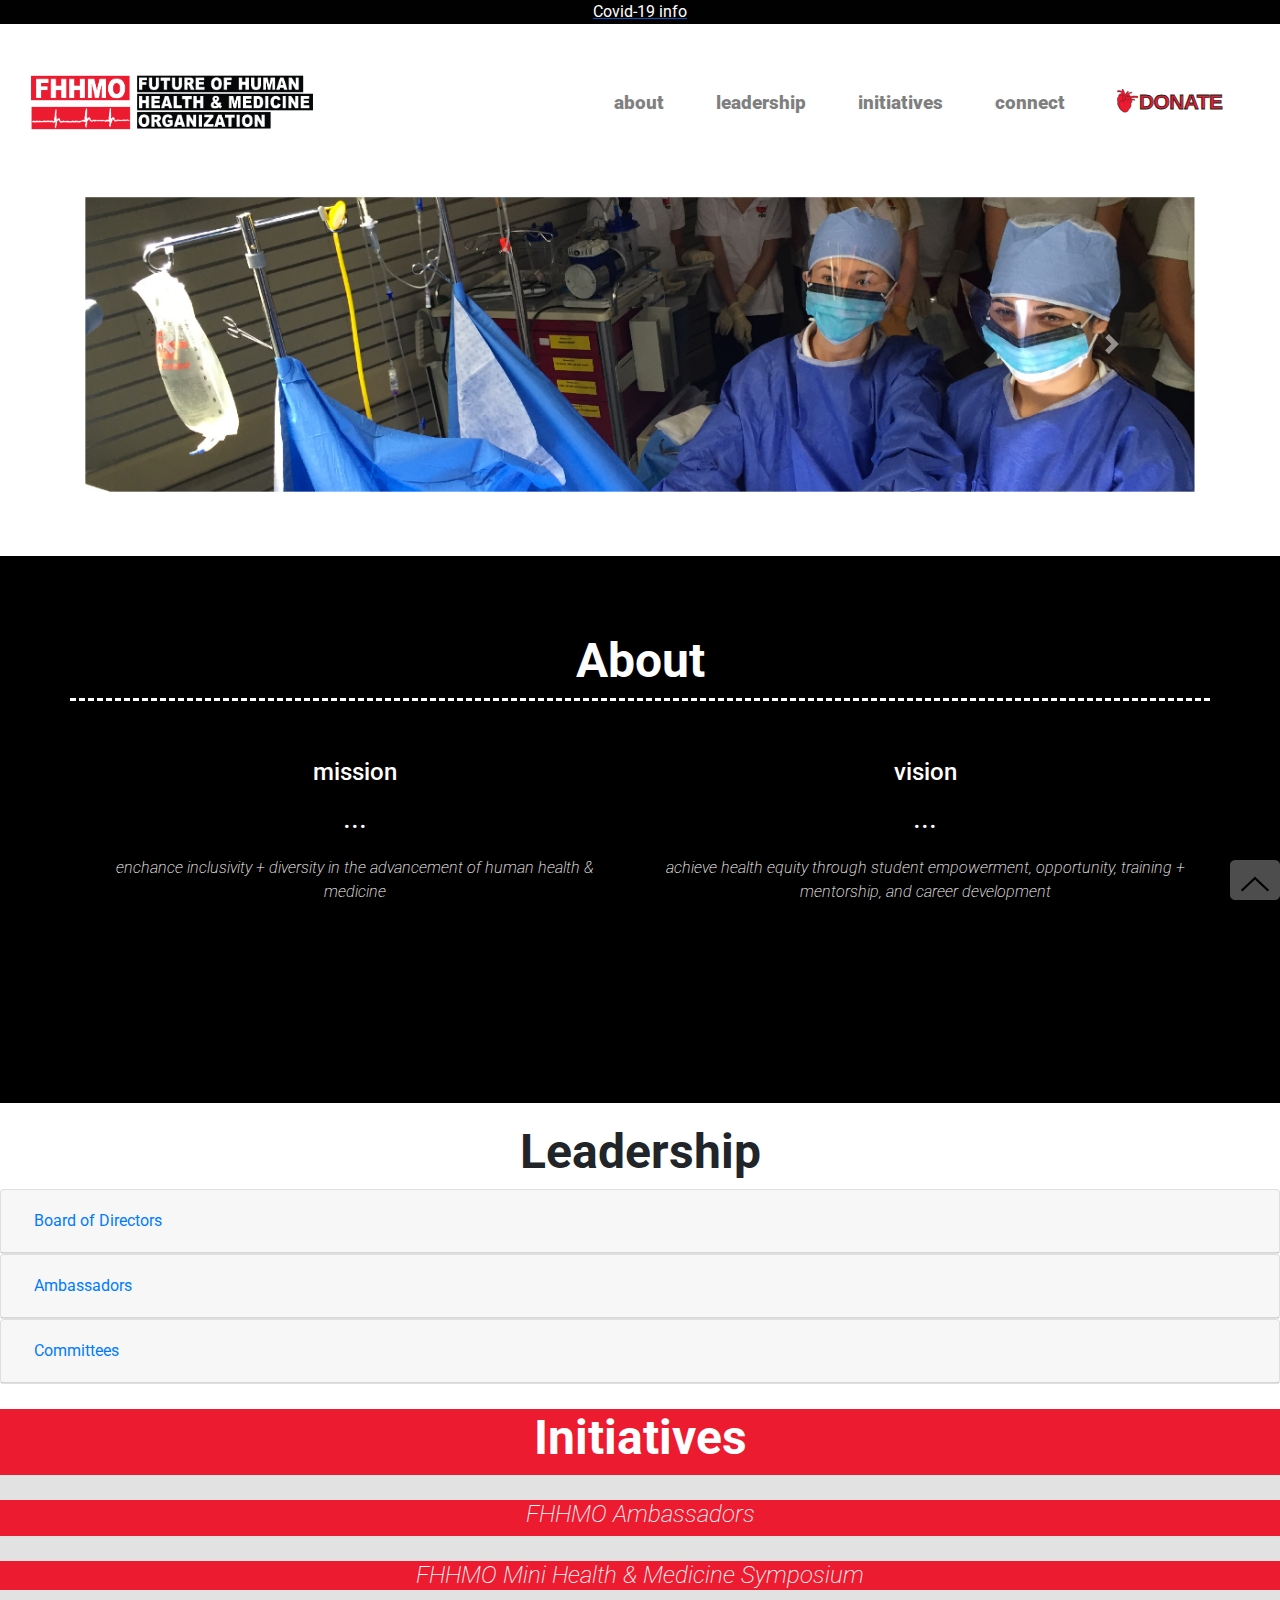
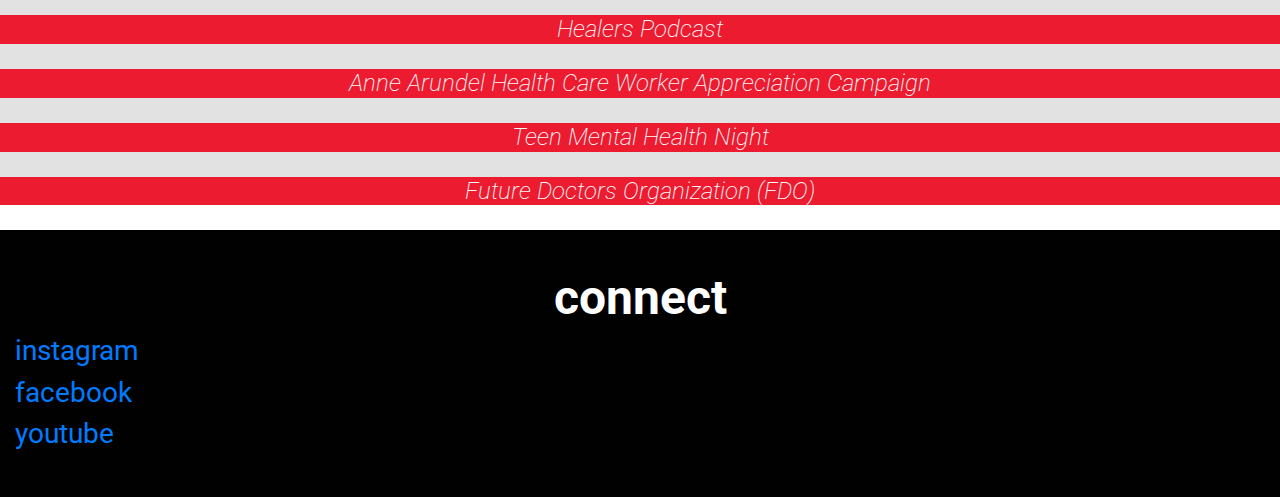
==== commit e38149dc: "used accordian drop down for leadership section" ====
--- a/index.html
+++ b/index.html
@@ -20,7 +20,7 @@
   <script src="https://maxcdn.bootstrapcdn.com/bootstrap/4.0.0/js/bootstrap.min.js" integrity="sha384-JZR6Spejh4U02d8jOt6vLEHfe/JQGiRRSQQxSfFWpi1MquVdAyjUar5+76PVCmYl" crossorigin="anonymous"></script>
 
   <!-- drop-down-handler-->
-  <script src="drop-down-handler.js"></script> 
+  <script src="drop-down-handler.js"></script>
 
 
 </head>
@@ -254,42 +254,145 @@
 
         <div class="feature-box col-sm">
           <div class="container">
-            <h3 class="feature-caption">About</h3>
+            <h3 class="feature-caption centralize">About</h3>
             <div class="row" id="about-row">
               <!-- MISSION -->
               <div class="feature-box col-sm">
-                <h3 class="feature-title">mission</h3>
-                <p class="dot-separator">...</p>
-                <p class="thin-paragraph">enchance inclusivity + diversity in the advancement of human health & medicine</p>
+                <h3 class="feature-title centralize">mission</h3>
+                <p class="dot-separator centralize">...</p>
+                <p class="thin-paragraph centralize">enchance inclusivity + diversity in the advancement of human health & medicine</p>
               </div>
               <!-- VISION -->
               <div class="feature-box col-sm">
-                <h3 class="feature-title">vision</h3>
-                <p class="dot-separator">...</p>
-                <p class="thin-paragraph">achieve health equity through student empowerment, opportunity, training + mentorship, and career development</p>
+                <h3 class="feature-title centralize">vision</h3>
+                <p class="dot-separator centralize">...</p>
+                <p class="thin-paragraph centralize">achieve health equity through student empowerment, opportunity, training + mentorship, and career development</p>
               </div>
             </div>
-            <p class="dot-separator">...</p>
+            <!-- <p class="dot-separator">...</p>
             <div class="row">
               <div class="feature-box col-lg-12 col-md-12 col-sm-12">
                 <a href="https://www.cdc.gov/drugresistance/index.html" class="btn btn-outline-light btn-stretch">our story</a>
               </div>
-            </div>
+            </div> -->
           </div>
         </div>
       </div>
   </section>
 
   <section id="leadership">
-    <h3 style="margin-top: 20px" class="feature-caption">Leadership</h3>
-    <div class="drop-down">
+    <h3 style="margin-top: 20px" class="feature-caption centralize">Leadership</h3>
+
+    <div id="accordion">
+      <div class="card">
+        <div class="card-header" id="headingOne">
+          <h5 class="mb-0">
+            <button class="btn btn-link left-align" data-toggle="collapse" data-target="#collapseOne" aria-expanded="true" aria-controls="collapseOne">
+              Board of Directors
+            </button>
+          </h5>
+        </div>
+
+        <div id="collapseOne" class="collapse" aria-labelledby="headingOne" data-parent="#accordion">
+          <div class="card-body left-align">
+            <div class="left-align">
+              <h3 >Paxton Paganelli</h3>
+              <p class="no-top-spacing"> <i>President & Co-Founder</i></p>
+            </div>
+            <div class="left-align">
+              <h3 >Dr. Marc Brassard</h3>
+              <p class="no-top-spacing"><i>Chief Medical Officer & Co-Founder</i>
+              <br>Orthopedic Surgeon | Anne Arundel Medical Center</p>
+            </div>
+            <div class="left-align">
+              <h3 >Ivan George</h3>
+              <p class="no-top-spacing"><i>Co-Founder</i>
+              <br>Adm. Director MISTIC | Johns Hopkins Medicine</p>
+            </div>
+            <div class="left-align">
+              <h3 >Ald. Rhonda Pindell Charles</h3>
+              <p class="no-top-spacing">Annapolis City Council | Ward 3
+              <br>Anne Arundel County Public Schools</p>
+            </div>
+            <div class="left-align">
+              <h3> Dr. Kelly Sullivan</h3>
+              <p class="no-top-spacing"> Plastic & Reconstructive Surgeon | Sullivan Surgery Center
+              <br>Founder & President Emeritus | Wellness House of Annapolis</p>
+            </div>
+            <div class="left-align">
+              <h3> Jim Gibbons</h3>
+              <p class="no-top-spacing">Partner | Alpha Pointe Capital</p>
+            </div>
+            <div class="left-align">
+              <h3> Dr. Mary Beth Furst</h3>
+              <p class="no-top-spacing">Robert H. Smith School of Business
+              <br>University of Maryland, College Park</p>
+            </div>
+            <div class="left-align">
+              <h3> Adetola Ajayi</h3>
+              <p class="no-top-spacing"> Community Service Specialist | City of Annapolis</p>
+            </div>
+          </div>
+        </div>
+      </div>
+      <div class="card">
+        <div class="card-header" id="headingTwo">
+          <h5 class="mb-0">
+            <button class="btn btn-link collapsed" data-toggle="collapse" data-target="#collapseTwo" aria-expanded="false" aria-controls="collapseTwo">
+              Ambassadors
+            </button>
+          </h5>
+        </div>
+        <div id="collapseTwo" class="collapse" aria-labelledby="headingTwo" data-parent="#accordion">
+          <div class="card-body">
+            <div class="feature-box col-lg-6 col-md-6 col-sm-6">
+              <img style="margin-top: -50px; border-radius: 5px;" class="profile-image" src="images/Ryan-Davis.png">
+              <div class="drop-down-text" style="padding: 10px; display: inline-block">
+                <h3> Ryan Davis </h3>
+                <p class="thin-paragraph">Severna Park High School <br> Severna Park, MD</p>
+              </div>
+            </div>
+            <div class="feature-box col-lg-6 col-md-6 col-sm-6">
+              <img style="margin-top: -50px; border-radius: 5px;" class="profile-image" src="images/Lillian-Kidd.png">
+              <div class="drop-down-text" style="padding: 10px; display: inline-block">
+                <h3> Lillian Kidd </h3>
+                <p class="thin-paragraph">Broadneck High School <br> Annapolis, MD</p>
+              </div>
+            </div>
+            <div class="feature-box col-lg-6 col-md-6 col-sm-6">
+              <img style="margin-top: -50px; border-radius: 5px;" class="profile-image" src="images/Krishna-Madhiwala.jpg">
+              <div class="drop-down-text" style="padding: 10px; display: inline-block">
+                <h3> Krishna Madhiwala</h3>
+                <p class="thin-paragraph">Broadneck High School <br> Annapolis, MD</p>
+              </div>
+            </div>
+          </div>
+        </div>
+      </div>
+      <div class="card">
+        <div class="card-header" id="headingThree">
+          <h5 class="mb-0">
+            <button class="btn btn-link collapsed" data-toggle="collapse" data-target="#collapseThree" aria-expanded="false" aria-controls="collapseThree">
+              Committees
+            </button>
+          </h5>
+        </div>
+        <div id="collapseThree" class="collapse" aria-labelledby="headingThree" data-parent="#accordion">
+          <div class="card-body">
+            <h3>Teen Mental Health Night</h3>
+            <h3>Anne Arundel Healthcare Workforce Appreciation</h3>
+          </div>
+        </div>
+      </div>
+    </div>
+    <!-- <div class="drop-down">
       <p class="drop-down-header"> Board of Directors </p>
       <img class="drop-down-arrow" src="images/down-arrow.png">
       <div class="drop-down-value">
 
 
-        <!-- Template without profile-->
-        <div class="row">
+        <!- Template without profile-->
+        <!-- <div class="row">
           <div class="feature-box col-lg-6 col-md-6 col-sm-6">
             <div class="drop-down-text">
               <h3> Paxton Paganelli </h3>
@@ -330,16 +433,15 @@
           </div>
           <!-- End Template -->
 
-        </div>
-      </div>
-    </div>
-
-    <div class="drop-down">
+        <!-- </div>
+      </div>
+    </div> -->
+    <!-- <div class="drop-down">
       <p class="drop-down-header"> Advisory Board </p>
       <img class="drop-down-arrow" src="images/down-arrow.png">
       <div class="drop-down-value">
         <!-- Insert Rows -->
-      </div>
+      <!-- </div>
     </div>
 
     <div class="drop-down">
@@ -348,34 +450,34 @@
       <div class="drop-down-value">
         <!-- Insert Rows -->
         <!-- Template with profile-->
-        <div class="row">
+        <!-- <div class="row">
           <div class="feature-box col-lg-6 col-md-6 col-sm-6">
             <img style="margin-top: -50px; border-radius: 5px;" class="profile-image" src="images/person.jpeg">
             <div class="drop-down-text" style="padding: 10px; display: inline-block">
               <h3> Bill Gates </h3>
               <p class="thin-paragraph">Microsoft <br> Bill and Melinda Gates Foundation</p>
             </div>
-          </div>
-          <div class="feature-box col-lg-6 col-md-6 col-sm-6">
+          </div> -->
+          <!-- <div class="feature-box col-lg-6 col-md-6 col-sm-6">
             <img style="margin-top: -50px; border-radius: 5px;" class="profile-image" src="images/person.jpeg">
             <div class="drop-down-text" style="padding: 10px; display: inline-block">
               <h3> Bill Gates </h3>
               <p class="thin-paragraph">Microsoft <br> Bill and Melinda Gates Foundation</p>
             </div>
-          </div>
-        </div>
+          </div> -->
+        <!-- </div> -->
         <!-- End Template -->
 
-      </div>
-    </div>
-
-    <div class="drop-down">
+      <!-- </div>
+    </div> -->
+
+    <!-- <div class="drop-down">
       <p class="drop-down-header"> Committees </p>
       <img class="drop-down-arrow" src="images/down-arrow.png">
       <div class="drop-down-value">
         <!-- Insert Rows -->
-      </div>
-    </div>
+      <!-- </div>
+    </div> -->
 
   </section>
 
@@ -386,48 +488,48 @@
 
       <div class="row red row-space no-top-padding">
         <div class=" col-lg-12 col-md-12 col-sm-12 no-top-padding">
-          <h3 class="feature-caption">Initiatives</<h3>
+          <h3 class="feature-caption centralize">Initiatives</<h3>
         </div>
       </div>
       <div class="row red row-space no-top-padding">
         <div class="col-lg-12 col-md-12 col-sm-12 no-top-padding">
           <a href="google.com">
-            <h4 class="thin-paragraph btn-outline-light">FHHMO Ambassadors</h4>
+            <h4 class="thin-paragraph btn-outline-light centralize">FHHMO Ambassadors</h4>
           </a>
         </div>
       </div>
       <div class="row red row-space no-top-padding">
         <div class="col-lg-12 col-md-12 col-sm-12 no-top-padding">
           <a href="google.com">
-            <h4 class="thin-paragraph btn-outline-light no-top-padding">FHHMO Mini Health & Medicine Symposium</h4>
+            <h4 class="thin-paragraph btn-outline-light no-top-padding centralize">FHHMO Mini Health & Medicine Symposium</h4>
           </a>
         </div>
       </div>
       <div class="row red row-space no-top-padding">
         <div class="col-lg-12 col-md-12 col-sm-12 no-top-padding">
           <a href="google.com">
-            <h4 class="thin-paragraph btn-outline-light no-top-padding">Healers Podcast</h4>
+            <h4 class="thin-paragraph btn-outline-light no-top-padding centralize">Healers Podcast</h4>
           </a>
         </div>
       </div>
       <div class="row red row-space no-top-padding">
         <div class="col-lg-12 col-md-12 col-sm-12 no-top-padding">
           <a href="google.com">
-            <h4 class="thin-paragraph btn-outline-light no-top-padding">Anne Arundel Health Care Worker Appreciation Campaign</h4>
+            <h4 class="thin-paragraph btn-outline-light no-top-padding centralize">Anne Arundel Health Care Worker Appreciation Campaign</h4>
           </a>
         </div>
       </div>
       <div class="row red row-space no-top-padding">
         <div class="col-lg-12 col-md-12 col-sm-12 no-top-padding">
           <a href="google.com">
-            <h4 class="thin-paragraph btn-outline-light no-top-padding">Teen Mental Health Night</h4>
+            <h4 class="thin-paragraph btn-outline-light no-top-padding centralize">Teen Mental Health Night</h4>
           </a>
         </div>
       </div>
       <div class="row red row-space row-bottom-space no-top-padding">
         <div class="col-lg-12 col-md-12 col-sm-12 no-top-padding">
           <a href="google.com">
-            <h4 class="thin-paragraph btn-outline-light no-top-padding">Future Doctors Organization (FDO)</h4>
+            <h4 class="thin-paragraph btn-outline-light no-top-padding centralize">Future Doctors Organization (FDO)</h4>
           </a>
         </div>
       </div>
--- a/css/styles.css
+++ b/css/styles.css
@@ -2,17 +2,21 @@
 text-align: center;
 }
 
-h1,h2,h3,h4,h5,h6{
-  text-align: center;
-}
+
 
 p {
-text-align: center;
 font-size: 1rem;
 }
+br {
+       line-height: 100%;
+    }
 
 
 /* Headings */
+
+.left-align{
+  text-align: left;
+}
 
 .red-donate-button{
   background-color: #ed1b30;
@@ -33,6 +37,10 @@
   width: 50%;
   padding-bottom: 1rem;
 }
+ .centralize{
+   text-align: center;
+ }
+
 .white-box{
   padding-top: 1%;
   padding-bottom: 1%;
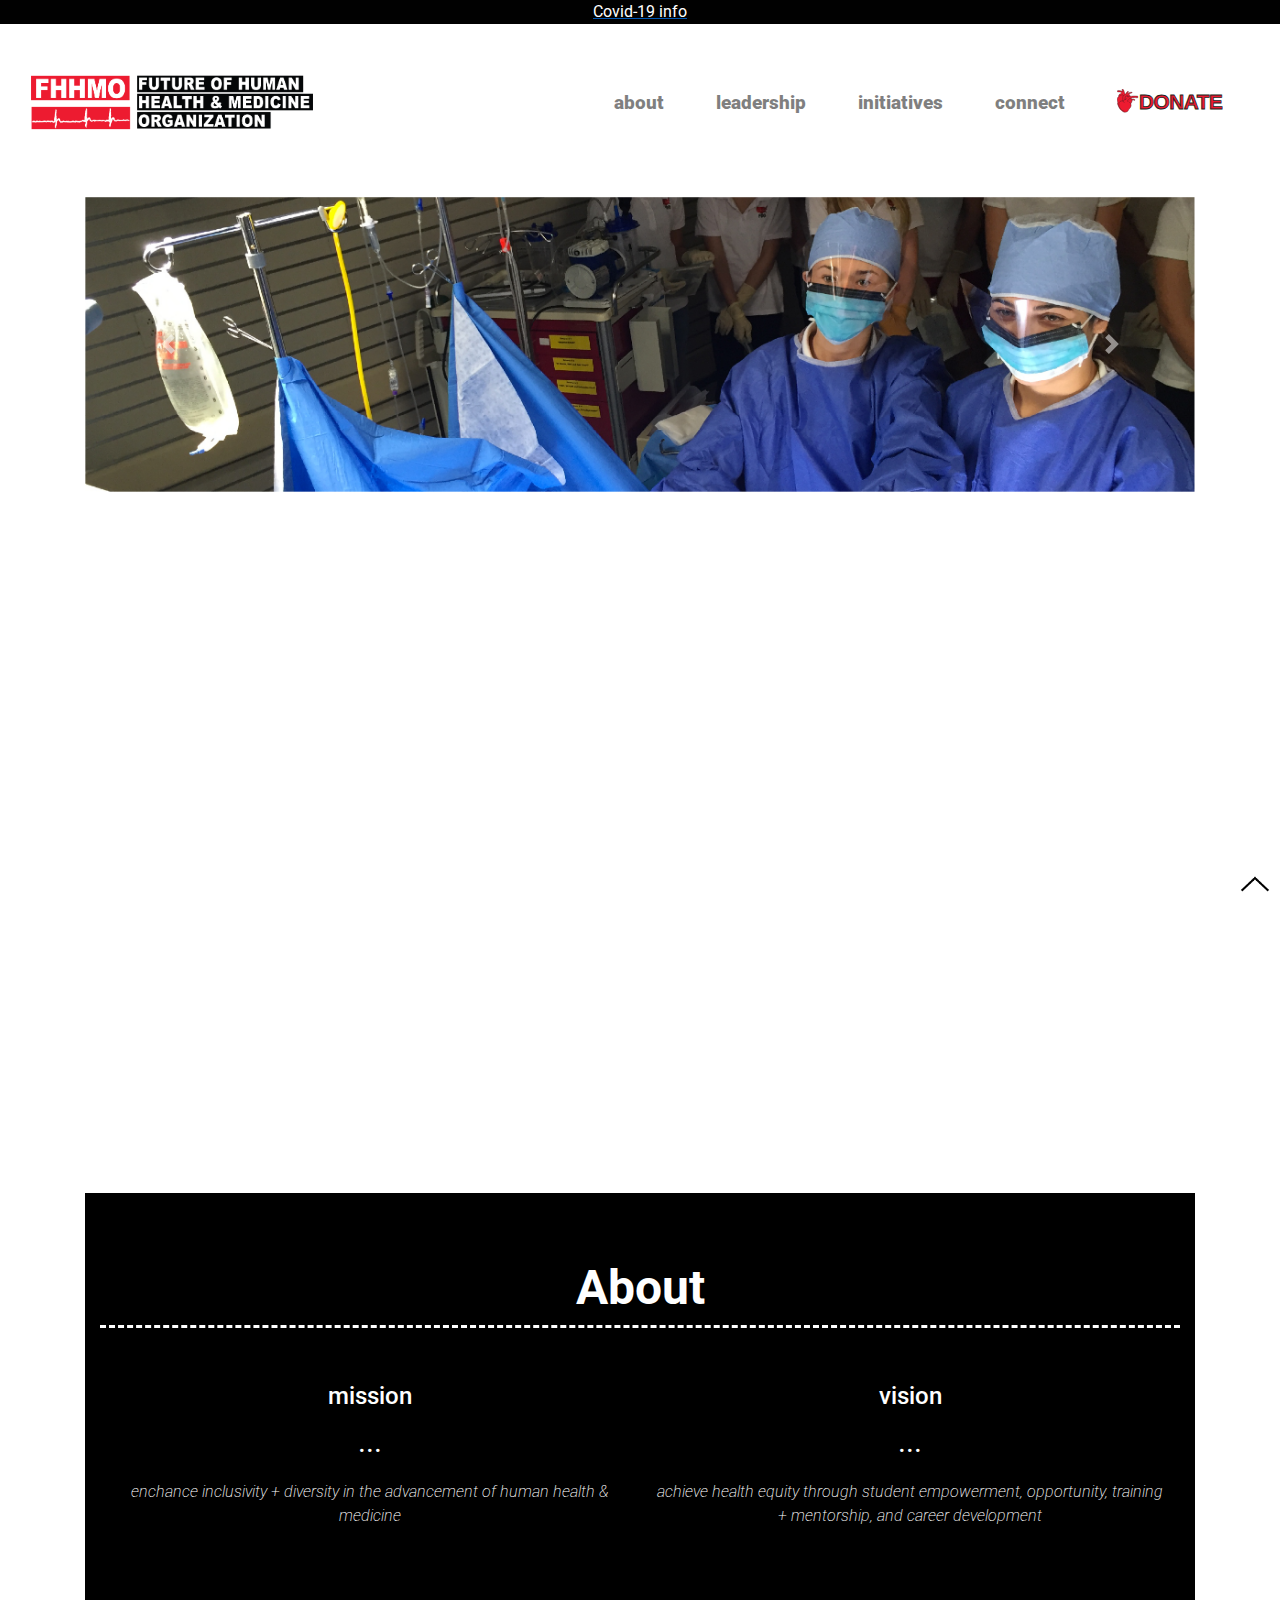
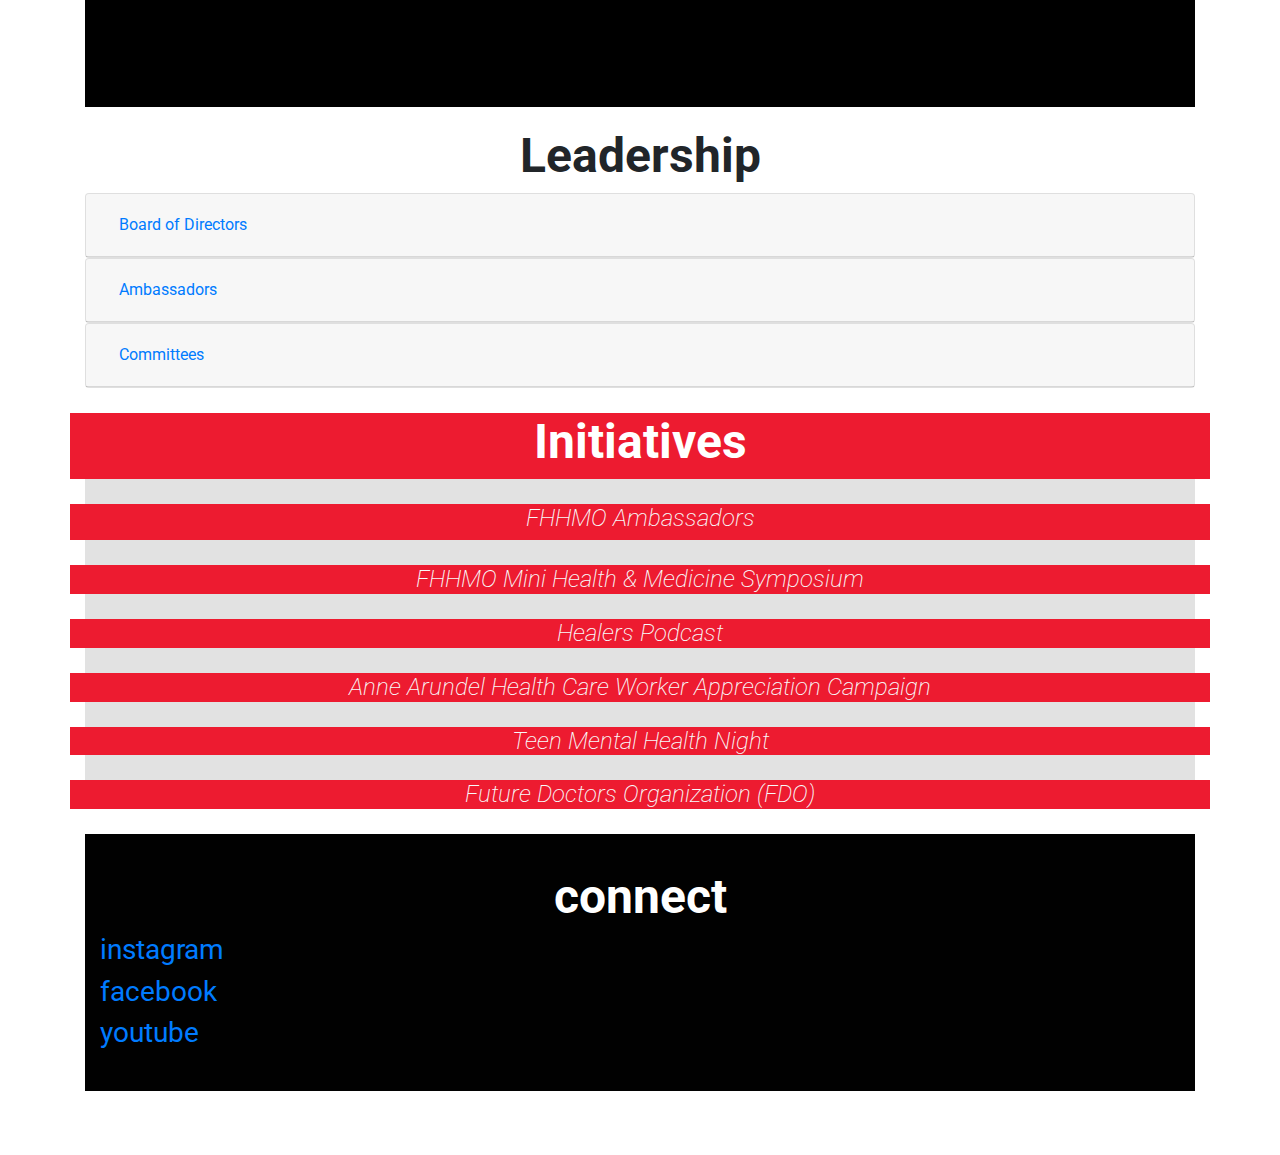
==== commit 72509a03: "added video" ====
--- a/index.html
+++ b/index.html
@@ -158,13 +158,19 @@
           <img class="d-block w-100" src="feature-images/FHHMO-OR-Student-Empowerment.jpg" alt="FHHMO hands on empowerment opportunity">
         </div>
         <div class="carousel-item">
+          <a href="https://www.fhhmo.org/tmhn">
           <img class="d-block w-100" src="feature-images/FHHMO-Teen-Mental-Health-Night-FHHMO.jpg" alt="Teen Mental Health Nigh by FHHMO information">
+          </a>
         </div>
         <div class="carousel-item">
-          <img class="d-block w-100" src="feature-images/FHHMO-Teen-Mental-Health-Night-FHHMO.jpg" alt="Teen Mental Health Nigh by FHHMO information">
+          <a href="https://www.fhhmo.org/tmhn">
+          <img class="d-block w-100" src="feature-images/FHHMO-Teen-Mental-Health-Night-FHHMO.jpg" alt="Teen Mental Health Nigh by FHHMO information" >
+          </a>
         </div>
         <div class="carousel-item">
+          <a href="https://open.spotify.com/show/3zglyEmZOPzsoShAVpaHRL?si=5fONs64qTNGgQ3ZlI04Npg">
           <img class="d-block w-100" src="feature-images/Healers-Podcast-by-FHHMO.jpg" alt="Healers Podcast by FHHMO on Spotify with Ramona Seidel">
+          </a>
         </div>
       </div>
       <a class="carousel-control-prev" href="#carouselExampleControls" role="button" data-slide="prev">
@@ -179,6 +185,11 @@
   </div>
 
 
+  <!-- Video -->
+  <div class="container ">
+    <div class="container-fluid  50% embed-responsive embed-responsive-16by9 ">
+      <iframe width="56%" height="31.5%" src="https://www.youtube.com/embed/aBa6cbg0hH4" frameborder="0" allow="accelerometer; autoplay; encrypted-media; gyroscope; picture-in-picture"></iframe>
+    </div>
 
 
   <section id="about" class="black">
@@ -507,21 +518,21 @@
       </div>
       <div class="row red row-space no-top-padding">
         <div class="col-lg-12 col-md-12 col-sm-12 no-top-padding">
-          <a href="google.com">
+          <a href="https://open.spotify.com/show/3zglyEmZOPzsoShAVpaHRL?si=HDl0kfyOQd6CUJnmcVfUzw">
             <h4 class="thin-paragraph btn-outline-light no-top-padding centralize">Healers Podcast</h4>
           </a>
         </div>
       </div>
       <div class="row red row-space no-top-padding">
         <div class="col-lg-12 col-md-12 col-sm-12 no-top-padding">
-          <a href="google.com">
+          <a href="https://healthcareheroes.fhhmo.org">
             <h4 class="thin-paragraph btn-outline-light no-top-padding centralize">Anne Arundel Health Care Worker Appreciation Campaign</h4>
           </a>
         </div>
       </div>
       <div class="row red row-space no-top-padding">
         <div class="col-lg-12 col-md-12 col-sm-12 no-top-padding">
-          <a href="google.com">
+          <a href="https://www.fhhmo.org/tmhn">
             <h4 class="thin-paragraph btn-outline-light no-top-padding centralize">Teen Mental Health Night</h4>
           </a>
         </div>
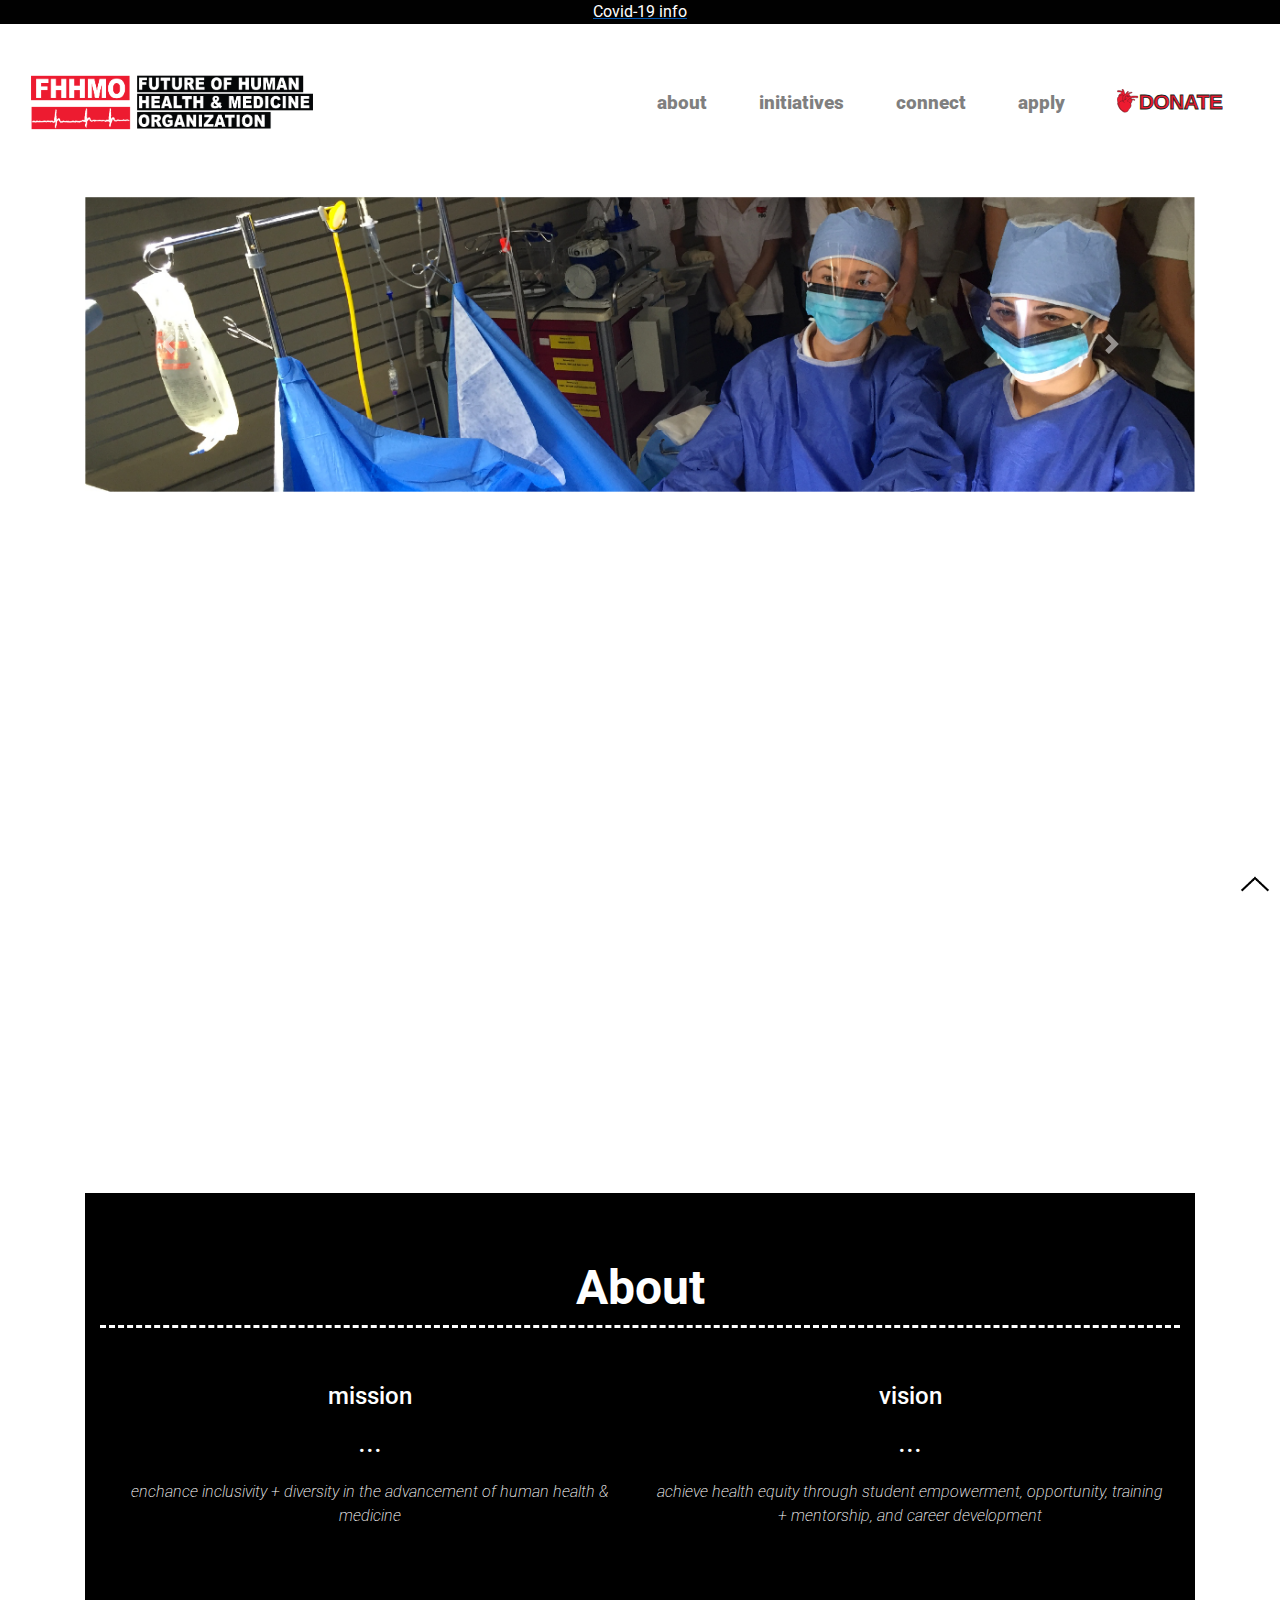
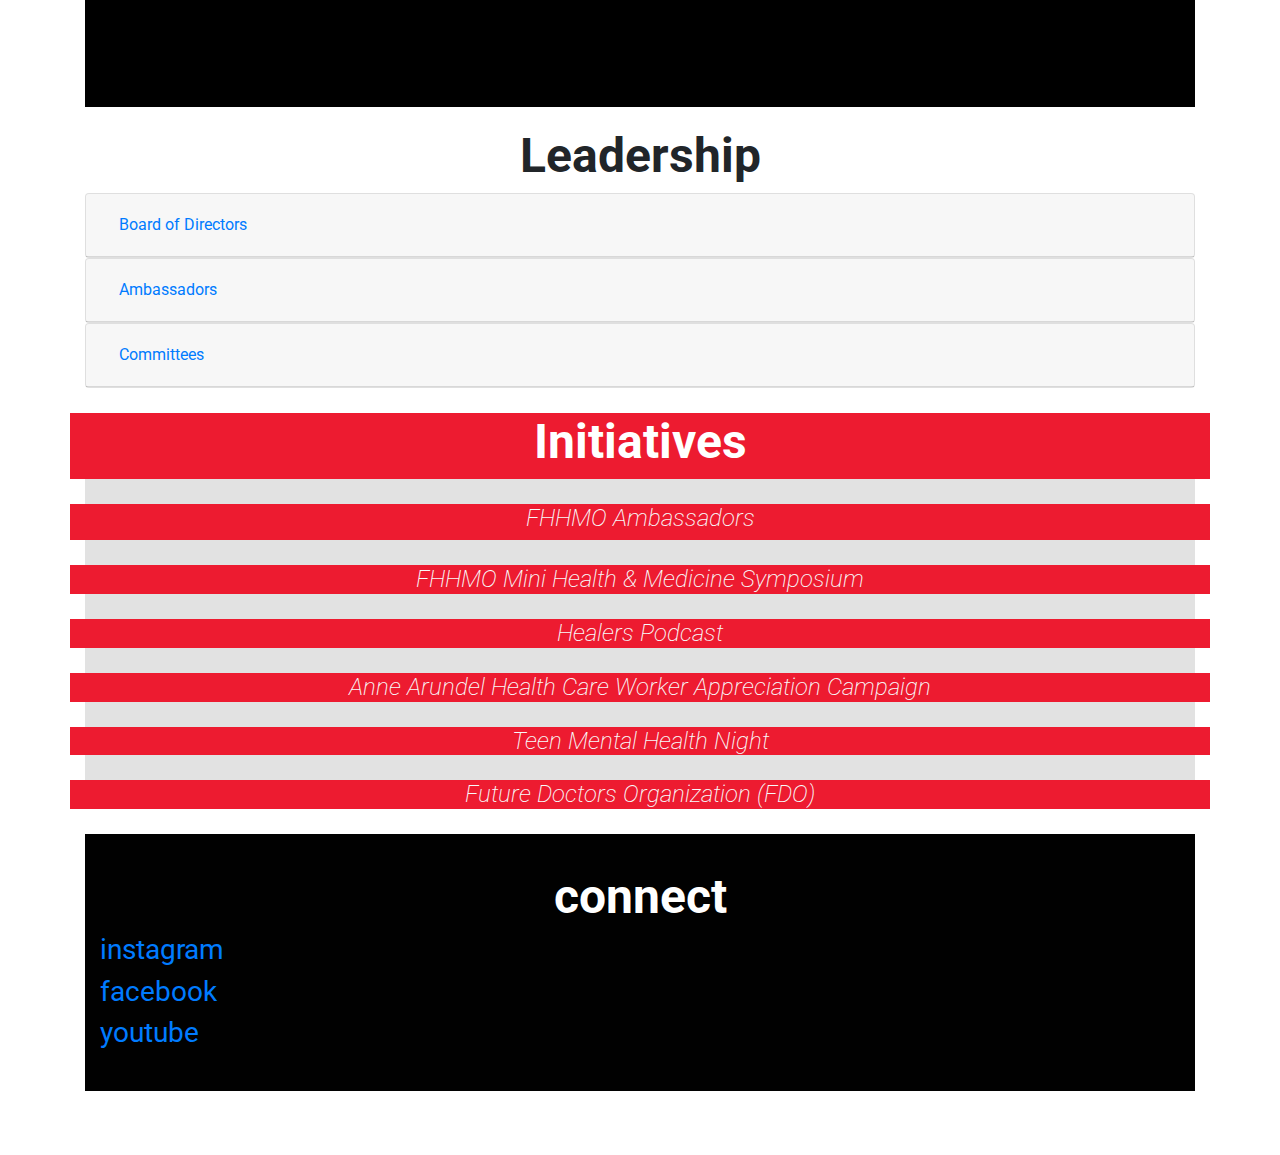
==== commit 0fcc036e: "add tmhn video, add apply button" ====
--- a/index.html
+++ b/index.html
@@ -27,7 +27,7 @@
 
 
 <body>
-  <a href="google.com">
+  <a href="https://www.cdc.gov/coronavirus/2019-ncov/index.html">
     <div style="text-align: center;" class="black">
       Covid-19 info
     </div>
@@ -58,15 +58,18 @@
             <li class="nav-item">
               <a class="nav-link" href="#about">about</a>
             </li>
-            <li class="nav-item">
+            <!-- <li class="nav-item">
               <a class="nav-link" href="#leadership">leadership</a>
 
-            </li>
+            </li> -->
             <li class="nav-item">
               <a class="nav-link" href="#initiatives">initiatives</a>
             </li>
             <li class="nav-item">
               <a class="nav-link" href="#connect">connect</a>
+            </li>
+            <li class="nav-item">
+              <a class="nav-link" href="apply.html">apply</a>
             </li>
             <li class="nav-item">
               <a class="nav-link" href="https://givebutter.com/qYx73p">
--- a/css/styles.css
+++ b/css/styles.css
@@ -79,6 +79,10 @@
 
 .black-background{
   background-color: #010101;
+}
+
+.white-background{
+  background-color: #ffffff;
 }
 
 .extra-padding{
